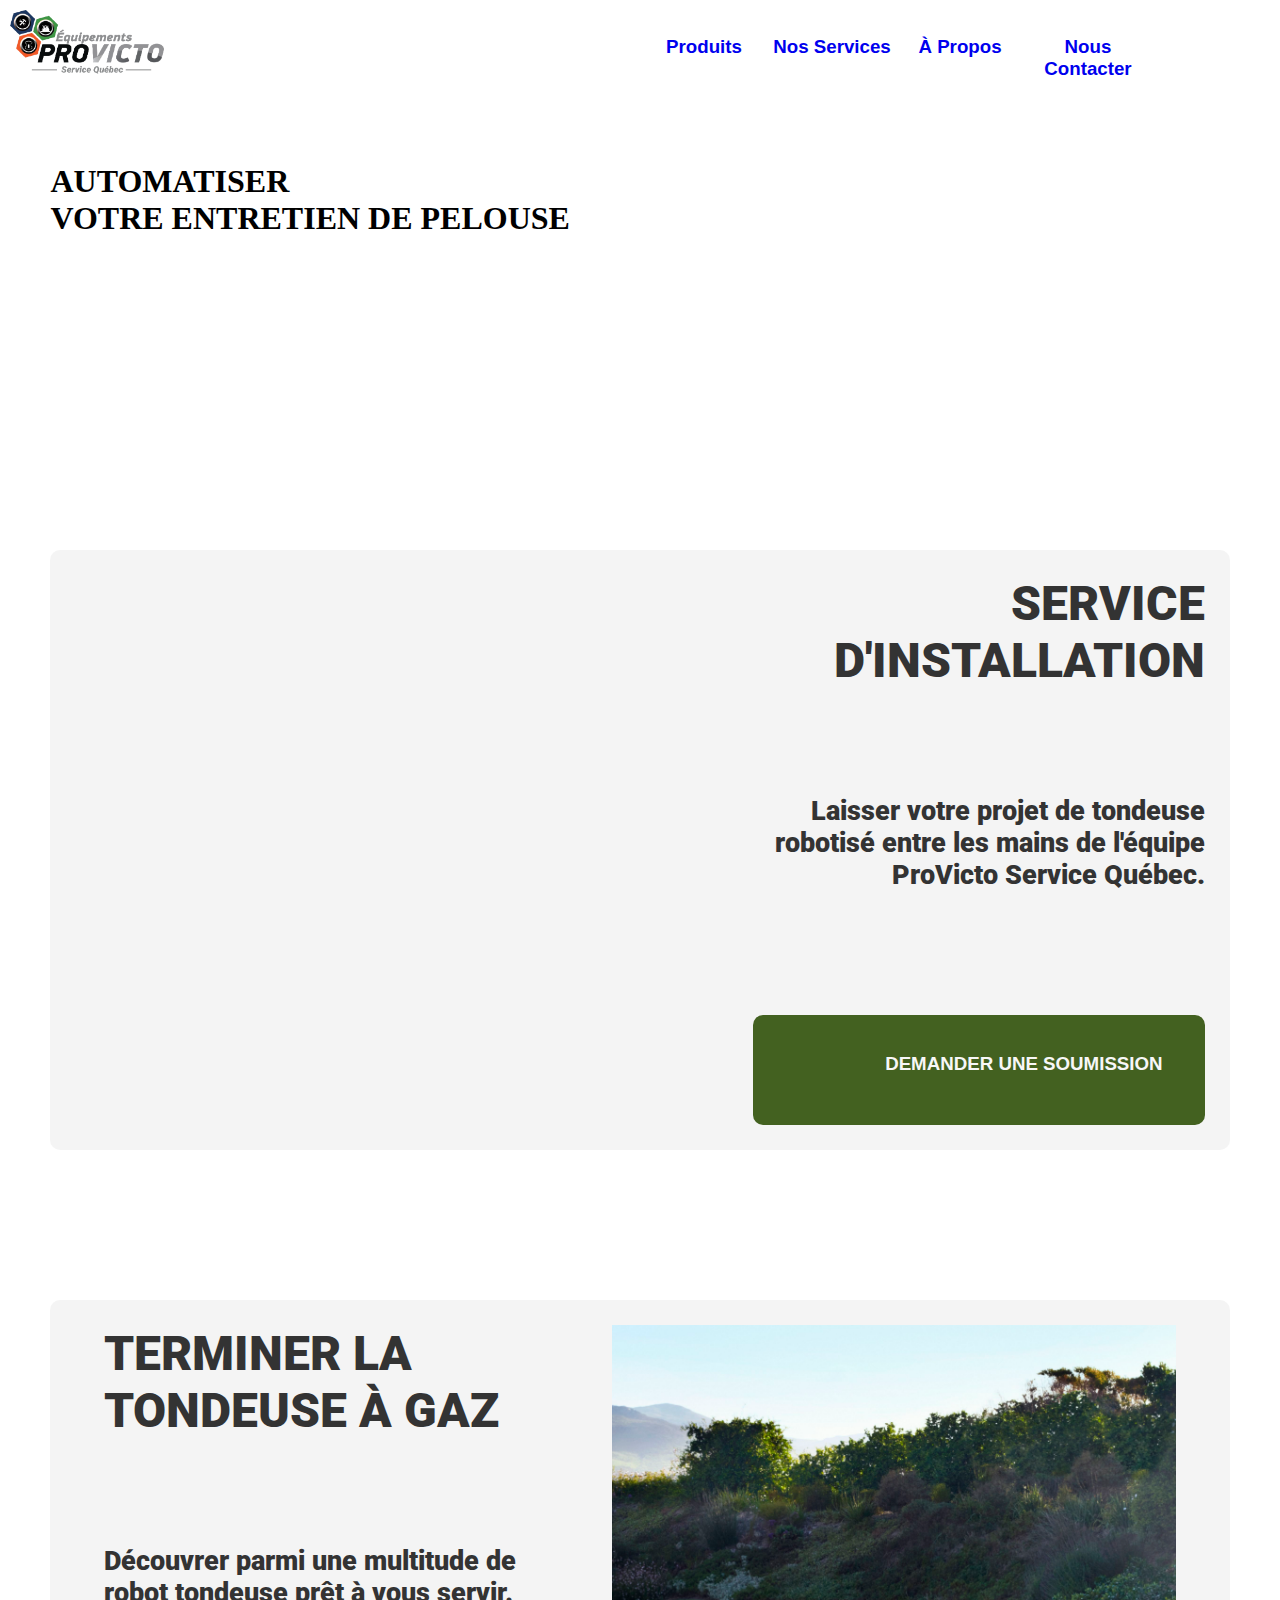
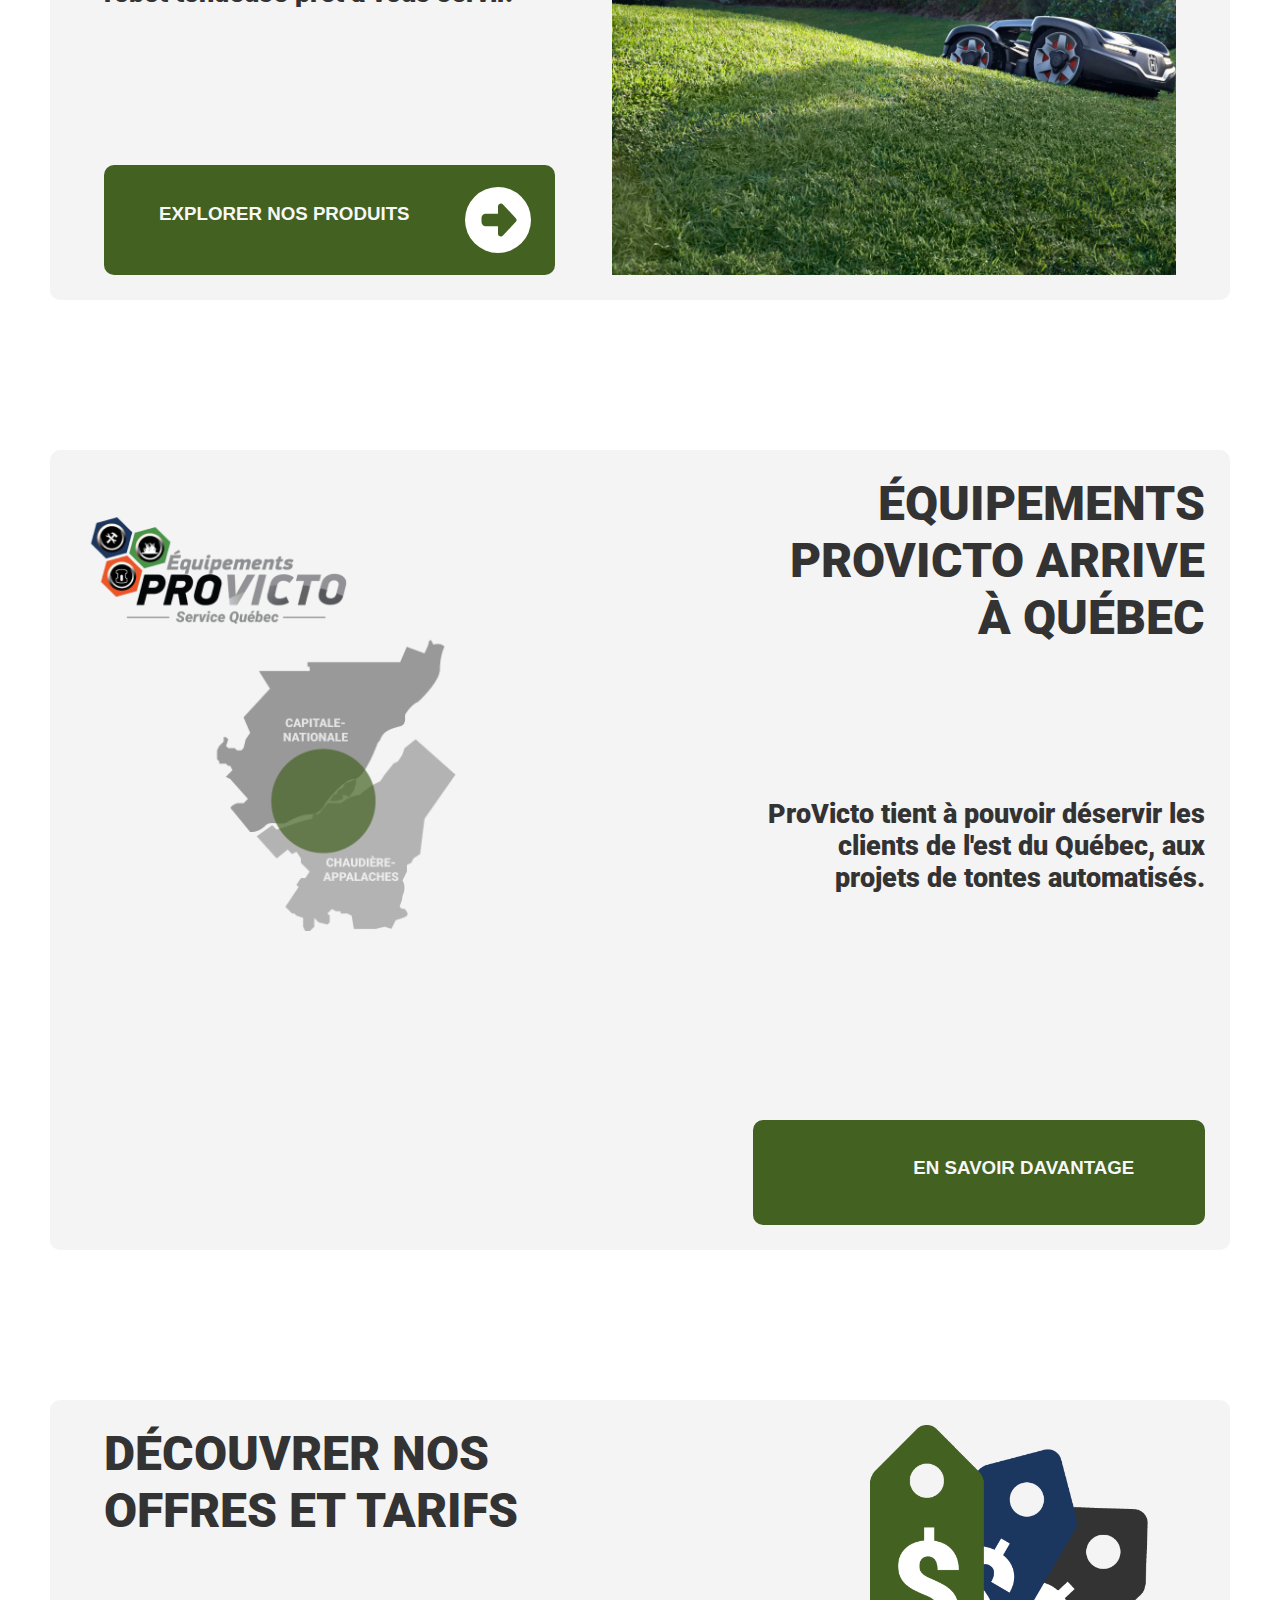
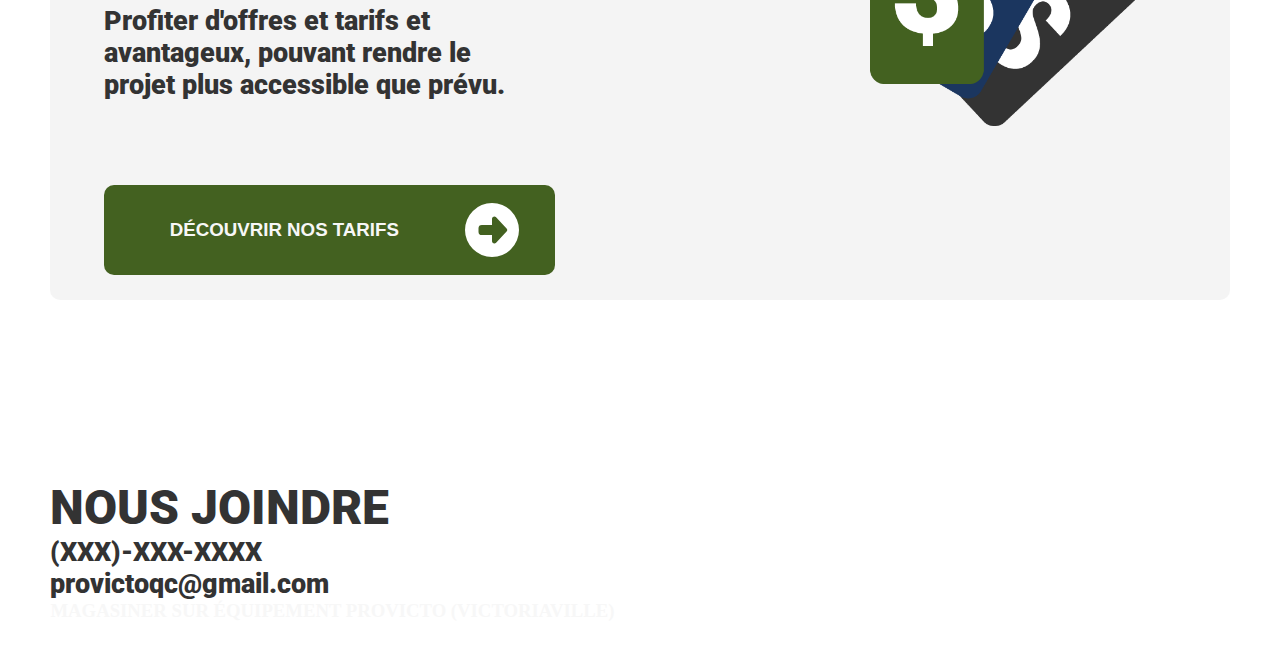
==== index.html @ ab538bfa "2024-03-13" ====
<!DOCTYPE html>
<html>
  <head>
    <title>ProVicto SQ</title>
    <link href="./style/style.css" rel="stylesheet">
    <link rel="stylesheet" href="https://cdnjs.cloudflare.com/ajax/libs/font-awesome/4.7.0/css/font-awesome.min.css">
    <link rel="preconnect" href="https://fonts.googleapis.com">
    <link rel="preconnect" href="https://fonts.gstatic.com" crossorigin>
    <link href="https://fonts.googleapis.com/css2?family=Roboto:ital,wght@0,100;0,300;0,400;0,500;0,700;0,900;1,100;1,300;1,400;1,500;1,700;1,900&display=swap" rel="stylesheet">
    <script src="./js/main.js"></script>
  </head>

  <body>
    <header>
        <nav>
              <a class="logo" href="index.html"></a>
              <a class="produits" href="./pages/produits.html"><h3>Produits</h3></a>
              <a class="nosServices" href="./pages/nosServices.html"><h3>Nos Services</h3></a>
              <a class="aPropos" href="./pages/aPropos.html"><h3>À Propos</h3></a>
              <a class="nousContacter" href="./pages/nousContacter.html"><h3>Nous Contacter</h3></a>
              <a class="cta" href="./pages/profil.html">
                  <i class="profil"></i> 
              </a>
          </nav>
    </header>

    <main>
      <div class="acceuil">
        <i class="imageAcceuil" alt="Image Automower Husqvarna"></i>
        <h1>AUTOMATISER<br>VOTRE ENTRETIEN DE PELOUSE</br></h1>
      </div>
      <div class="installation">
        <i class="imgInstallation"></i>
        <h2>SERVICE D'INSTALLATION</h2>
        <h4>Laisser votre projet de  tondeuse robotisé entre les mains de l'équipe ProVicto Service Québec.</h4>
        <a href="#"><i class="flecheGauche"></i><h3>DEMANDER UNE SOUMISSION</h3></a>
      </div>
      <div class="tondeuse">
        <i class="imgTondeuse"></i>
        <h2>TERMINER LA TONDEUSE À GAZ</h2>
        <h4>Découvrer parmi une multitude de robot tondeuse prêt à vous servir.</h4>
        <a href="#"><i class="flecheDroite"></i><h3>EXPLORER NOS PRODUITS</h3></a>
      </div>
      <div class="presentation">
        <i class="imgPresentation"></i>
        <h2>ÉQUIPEMENTS PROVICTO ARRIVE À QUÉBEC</h2>
        <h4>ProVicto tient à pouvoir déservir les clients de l'est du Québec, aux projets de tontes automatisés.</h4>
        <a href="#"><i class="flecheGauche"></i><h3>EN SAVOIR DAVANTAGE</h3></a>
      </div>
      <div class="offre">
        <i class="imgOffre"></i>
        <h2>DÉCOUVRER NOS OFFRES ET TARIFS</h2>
        <h4>Profiter d'offres et tarifs et avantageux, pouvant rendre le projet plus accessible que prévu.</h4>
        <a href="#"><i class="flecheDroite"></i><h3>DÉCOUVRIR NOS TARIFS</h3></a>
      </div>
      <div class="contact">
        <h2>NOUS JOINDRE</h2>
        <h4>(XXX)-XXX-XXXX</h4>
        <h4>provictoqc@gmail.com</h4>
        <h3>MAGASINER SUR ÉQUIPEMENT PROVICTO (VICTORIAVILLE)</h3>
      </div>
    </main>

  </body>
 </html>
---- style/style.css ----
*{
    box-sizing: border-box;
    margin: 0;
    padding: 0;
}



li, a{
    font-family: 'Franklin Gothic Medium', 'Arial Narrow', Arial, sans-serif;
    font-weight: 500;
    font-size: 16px;
    text-decoration: none;
}
html{
    display: grid;
    justify-content: center;
    align-items: center;
    grid-template-columns: 98%;
    grid-template-rows: 100%;
    max-width: 1800px;
    margin-left: auto; 
    margin-right: auto;
}

/*top header*/
header {
    background-color: rgb(255, 255, 255);
    position: fixed;
    left:0;
    right:0;
    top:0;
    padding-top: 10px;
    height: 14%;
    display: grid;
    grid-template-columns: 100%;
    grid-template-rows: 100%;
}
nav{
    display: grid;
    grid-template-columns: 15% 35% 10% 10% 10% 10% 10%;
    grid-template-rows: 100%;
}

.logo {
    grid-column-start: 1;
    grid-column-end: 1;
    grid-row-start: 1;
    grid-row-end: 1; 
    background-image: url("./logo/logoProVictoSQ.png");
    background-size: 80%;
    background-repeat: no-repeat;
    align-self: center;
    height: 100%;
    width: 100%;
    margin-left: 10px;
}
.produits {
    grid-column-start: 3;
    grid-column-end: 3;
    grid-row-start: 1;
    grid-row-end: 1; 
    height: 100%;
    width: 100%;
    padding-top: 20%;
    text-align: center;
}
.nosServices {
    grid-column-start: 4;
    grid-column-end: 4;
    grid-row-start: 1;
    grid-row-end: 1; 
    height: 100%;
    width: 100%;
    text-align: center;
    padding-top: 20%;
}
.aPropos {
    grid-column-start: 5;
    grid-column-end: 5;
    grid-row-start: 1;
    grid-row-end: 1; 
    height: 100%;
    width: 100%;
    text-align: center;
    padding-top: 20%;
}
.nousContacter {
    grid-column-start: 6;
    grid-column-end: 6;
    grid-row-start: 1;
    grid-row-end: 1; 
    height: 100%;
    width: 100%;
    text-align: center;
    padding-top: 20%;
}
.cta {
    grid-column-start: 7;
    grid-column-end: 7;
    grid-row-start: 1;
    grid-row-end: 1; 
    height: 100%;
    width: 100%;
    display: grid;
    grid-template-columns: 10% 80% 10%;
    grid-template-rows: 10% 80% 10%;
}
.cta .profil{
    background-image: url("./icon/person-circle.svg");
    background-size: 30%;
    background-repeat: no-repeat;
    grid-column-start: 2;
    grid-column-end: 2;
    grid-row-start: 2;
    grid-row-end: 2; 
    height: 100%;
    width: 100%; 
}
/*Page*/
main{
    display: grid;
    justify-content: center;
    align-items: center;
    grid-template-columns: 3% 94% 3%;
    grid-template-rows: 400px 150px 600px 150px 600px 150px 800px 150px 500px 150px 200px;

}

main h2{
    color: rgb(51, 51, 51);
    font-size: 36pt;
    font-family: "Roboto", sans-serif;
    font-weight: 900;
}

main h4{
    color: rgb(51, 51, 51);
    font-size: 20pt;
    font-family: "Roboto", sans-serif;
    font-weight: 900;

}
main h3{
    color: rgb(247, 247, 247);
    height: 100%;  
}
main a:hover{
    background-color: rgb(27, 54, 95);
}
/*Acceuil*/
.acceuil{
    grid-column-start: 2;
    grid-column-end: 2;
    grid-row-start: 1;
    grid-row-end: 1;
    overflow: hidden;
}
/*Installation*/
.installation{
    grid-column-start: 2;
    grid-column-end: 2;
    grid-row-start: 3;
    grid-row-end: 3;
    height: 100%;
    display: grid;
    justify-content: center;
    align-items: center;
    grid-template-columns: 55% 5% 40%;
    grid-template-rows: 40% 40% 20%;
    background-color: rgba(201, 201, 201, 0.2);
    padding: 25px;
    border-radius: 10px;
}
.installation .imgInstallation{
    grid-column-start: 1;
    grid-column-end: 1;
    grid-row-start: 1;
    grid-row-end: 4;
    background-image: url("./photo/installation.png");
    background-size:cover;
    background-repeat: no-repeat;
    height: 100%;
    width: 100%;
    border-radius: 10px;
}
.installation h2{
    grid-column-start: 3;
    grid-column-end: 3;
    grid-row-start: 1;
    grid-row-end: 1;
    height: 100%;
    width: 100%;
    text-align: right;
}
.installation h4{
    grid-column-start: 3;
    grid-column-end: 3;
    grid-row-start: 2;
    grid-row-end: 2;
    height: 100%;
    width: 100%;
    text-align: right;
}
.installation a{
    background-color: rgb(67, 97, 32);
    height: 100%;
    text-align: center;
    border-radius: 10px;
    grid-column-start: 3;
    grid-column-end: 3;
    grid-row-start: 3;
    grid-row-end: 3;
    display: grid;
    grid-template-columns: 5% 15% 5% 70% 5%;
    grid-template-rows: 20% 60% 20%;
}

.installation a .flecheGauche{
    background-image: url("./icon/fleche_gauche.svg");
    background-size:contain;
    background-repeat: no-repeat;
    height: 100%;
    width: 100%;
    grid-column-start: 2;
    grid-column-end: 2;
    grid-row-start: 2;
    grid-row-end: 2;
}
.installation a h3{
    grid-column-start: 4;
    grid-column-end: 4;
    grid-row-start: 2;
    grid-row-end: 2;
    padding-top: 5%;
}
/*Tondeuse*/
.tondeuse{
    grid-column-start: 2;
    grid-column-end: 2;
    grid-row-start: 5;
    grid-row-end: 5;
    height: 100%;
    display: grid;
    justify-content: center;
    align-items: center;
    grid-template-columns: 40% 5% 50%;
    grid-template-rows: 40% 40% 20%;
    background-color: rgba(201, 201, 201, 0.2);
    padding: 25px;
    border-radius: 10px;
}
.tondeuse .imgTondeuse{
    grid-column-start: 3;
    grid-column-end: 3;
    grid-row-start: 1;
    grid-row-end: 4;
    background-image: url("./photo/tondeuse.jpg");
    background-size:cover;
    background-repeat: no-repeat;
    height: 100%;
    width: 100%;
}
.tondeuse h2{
    grid-column-start: 1;
    grid-column-end: 1;
    grid-row-start: 1;
    grid-row-end: 1;
    height: 100%;
    width: 100%;
    text-align: left;
}
.tondeuse h4{
    grid-column-start: 1;
    grid-column-end: 1;
    grid-row-start: 2;
    grid-row-end: 2;
    height: 100%;
    width: 100%;
    text-align: left;
    padding-right: 5%;
}
.tondeuse a{
    background-color: rgb(67, 97, 32);
    height: 100%;
    text-align: center;
    border-radius: 10px;
    grid-column-start: 1;
    grid-column-end: 1;
    grid-row-start: 3;
    grid-row-end: 3;
    display: grid;
    grid-template-columns: 5% 70% 5% 15% 5%;
    grid-template-rows: 20% 60% 20%;
}
.tondeuse a .flecheDroite{
    background-image: url("./icon/fleche_droite.svg");
    background-size:contain;
    background-repeat: no-repeat;
    height: 100%;
    width: 100%;
    grid-column-start: 4;
    grid-column-end: 4;
    grid-row-start: 2;
    grid-row-end: 2;
}
.tondeuse a h3{
    grid-column-start: 2;
    grid-column-end: 2;
    grid-row-start: 2;
    grid-row-end: 2;
    padding-top: 5%;
}

/*presentation*/
.presentation{
    grid-column-start: 2;
    grid-column-end: 2;
    grid-row-start: 7;
    grid-row-end: 7;
    height: 100%;
    display: grid;
    justify-content: center;
    align-items: center;
    grid-template-columns: 55% 5% 40%;
    grid-template-rows: 43% 43% 14%;
    background-color: rgba(201, 201, 201, 0.2);
    border-radius: 10px;
    padding: 25px;
}
.presentation .imgPresentation{
    grid-column-start: 1;
    grid-column-end: 1;
    grid-row-start: 1;
    grid-row-end: 4;
    background-image: url("./photo/presentation.png");
    background-size:70%;
    background-repeat: no-repeat;
    height: 100%;
    width: 100%;
}
.presentation h2{
    grid-column-start: 3;
    grid-column-end: 3;
    grid-row-start: 1;
    grid-row-end: 1;
    height: 100%;
    width: 100%;
    text-align: right;
}
.presentation h4{
    grid-column-start: 3;
    grid-column-end: 3;
    grid-row-start: 2;
    grid-row-end: 2;
    height: 100%;
    width: 100%;
    text-align: right;
}
.presentation a{
    background-color: rgb(67, 97, 32);
    height: 100%;
    text-align: center;
    border-radius: 10px;
    grid-column-start: 3;
    grid-column-end: 3;
    grid-row-start: 3;
    grid-row-end: 3;
    display: grid;
    grid-template-columns: 5% 15% 5% 70% 5%;
    grid-template-rows: 20% 60% 20%;
}
.presentation a .flecheGauche{
    background-image: url("./icon/fleche_gauche.svg");
    background-size:contain;
    background-repeat: no-repeat;
    height: 100%;
    width: 100%;
    grid-column-start: 2;
    grid-column-end: 2;
    grid-row-start: 2;
    grid-row-end: 2;
}
.presentation a h3{
    grid-column-start: 4;
    grid-column-end: 4;
    grid-row-start: 2;
    grid-row-end: 2;
    padding-top: 5%;
}
/*offre*/
.offre{
    grid-column-start: 2;
    grid-column-end: 2;
    grid-row-start: 9;
    grid-row-end: 9;
    height: 100%;
    display: grid;
    justify-content: center;
    align-items: center;
    grid-template-columns: 40% 5% 50%;
    grid-template-rows: 40% 40% 20%;
    background-color: rgba(201, 201, 201, 0.2);
    padding: 25px;
    border-radius: 10px;
}
.offre .imgOffre{
    grid-column-start: 3;
    grid-column-end: 3;
    grid-row-start: 1;
    grid-row-end: 4;
    background-image: url("./photo/offre.png");
    background-size:50%;
    background-repeat: no-repeat;
    margin:5% 5% 5% 45%;
    height: 100%;
    width: 100%;
}
.offre h2{
    grid-column-start: 1;
    grid-column-end: 1;
    grid-row-start: 1;
    grid-row-end: 1;
    height: 100%;
    width: 100%;
    text-align: left;
}
.offre h4{
    grid-column-start: 1;
    grid-column-end: 1;
    grid-row-start: 2;
    grid-row-end: 2;
    height: 100%;
    width: 100%;
    text-align: left;
    padding-right: 5%;
}
.offre a{
    background-color: rgb(67, 97, 32);
    height: 100%;
    text-align: center;
    border-radius: 10px;
    grid-column-start: 1;
    grid-column-end: 1;
    grid-row-start: 3;
    grid-row-end: 3;
    display: grid;
    grid-template-columns: 5% 70% 5% 15% 5%;
    grid-template-rows: 20% 60% 20%;
}
.offre a .flecheDroite{
    background-image: url("./icon/fleche_droite.svg");
    background-size:contain;
    background-repeat: no-repeat;
    height: 100%;
    width: 100%;
    grid-column-start: 4;
    grid-column-end: 4;
    grid-row-start: 2;
    grid-row-end: 2;
}
.offre a h3{
    grid-column-start: 2;
    grid-column-end: 2;
    grid-row-start: 2;
    grid-row-end: 2;
    padding-top: 5%;
}
.contact{
    grid-column-start: 2;
    grid-column-end: 2;
    grid-row-start: 11;
    grid-row-end: 11;
}
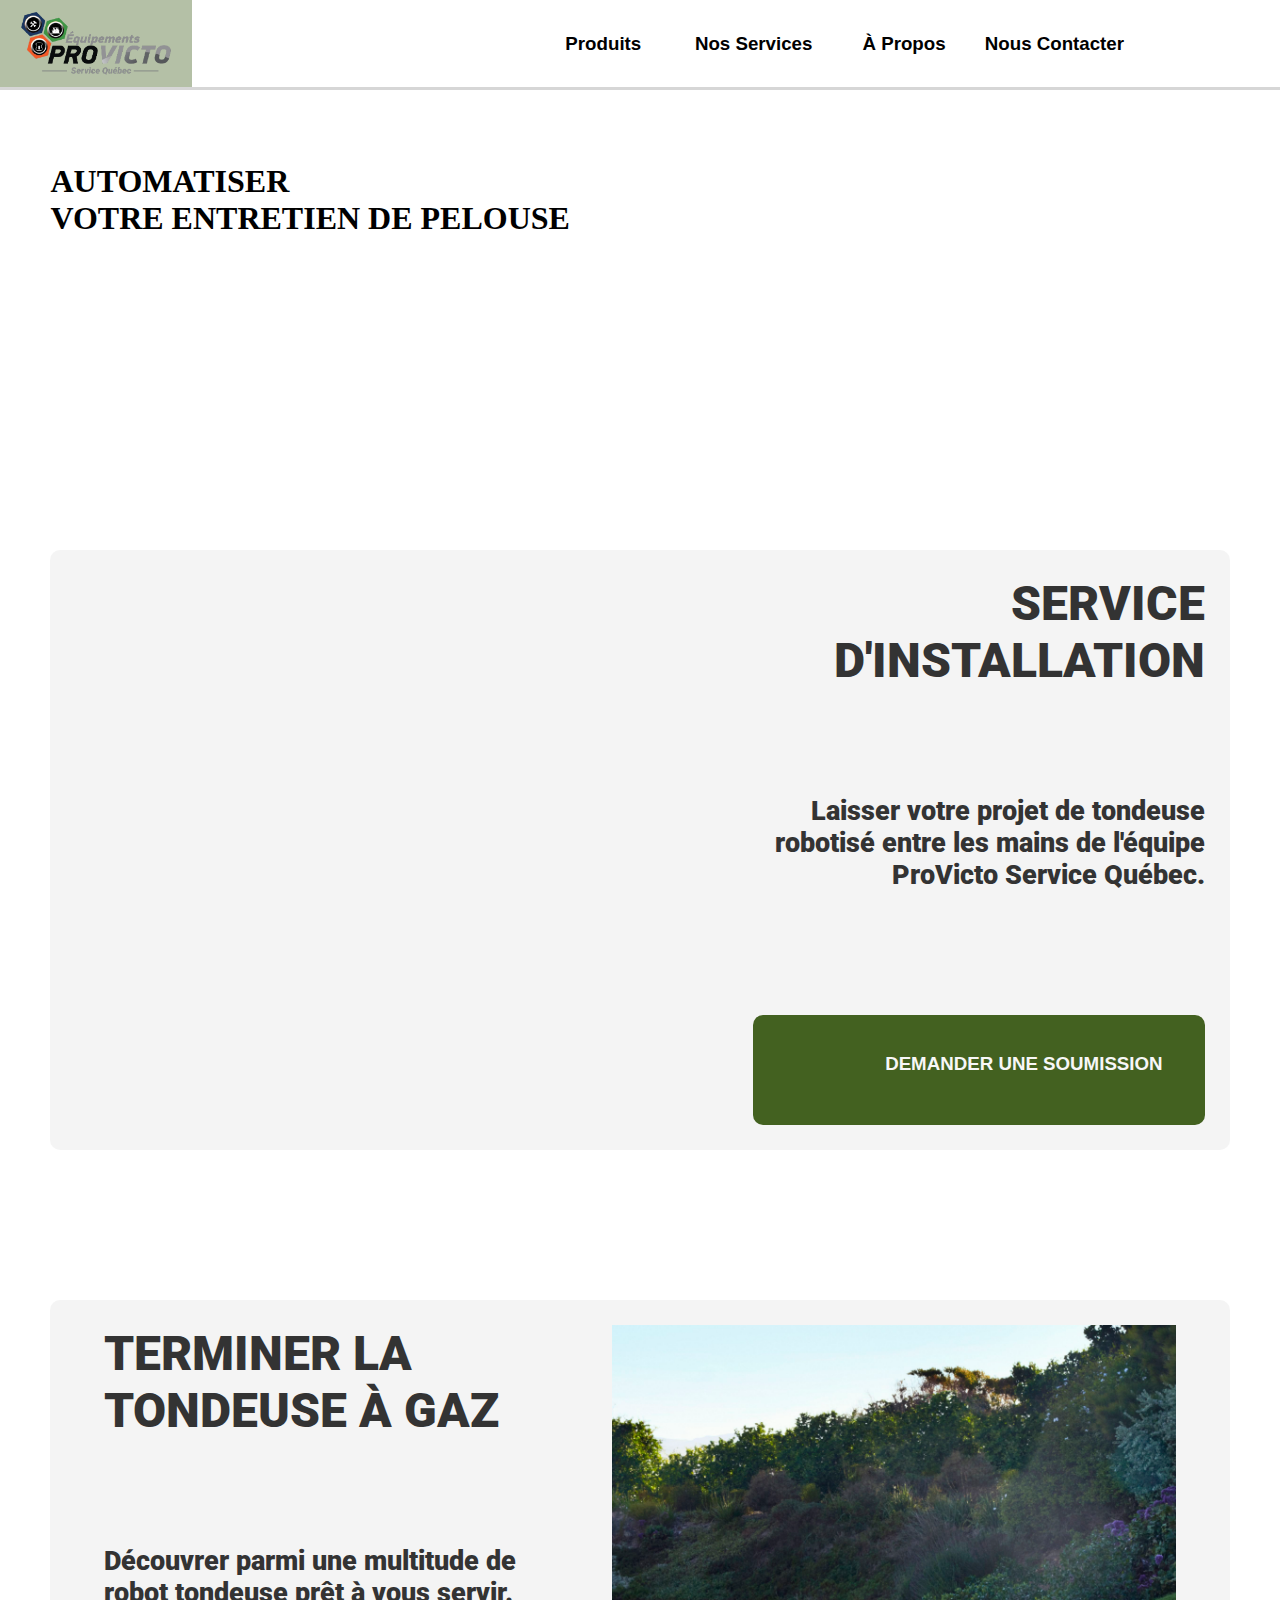
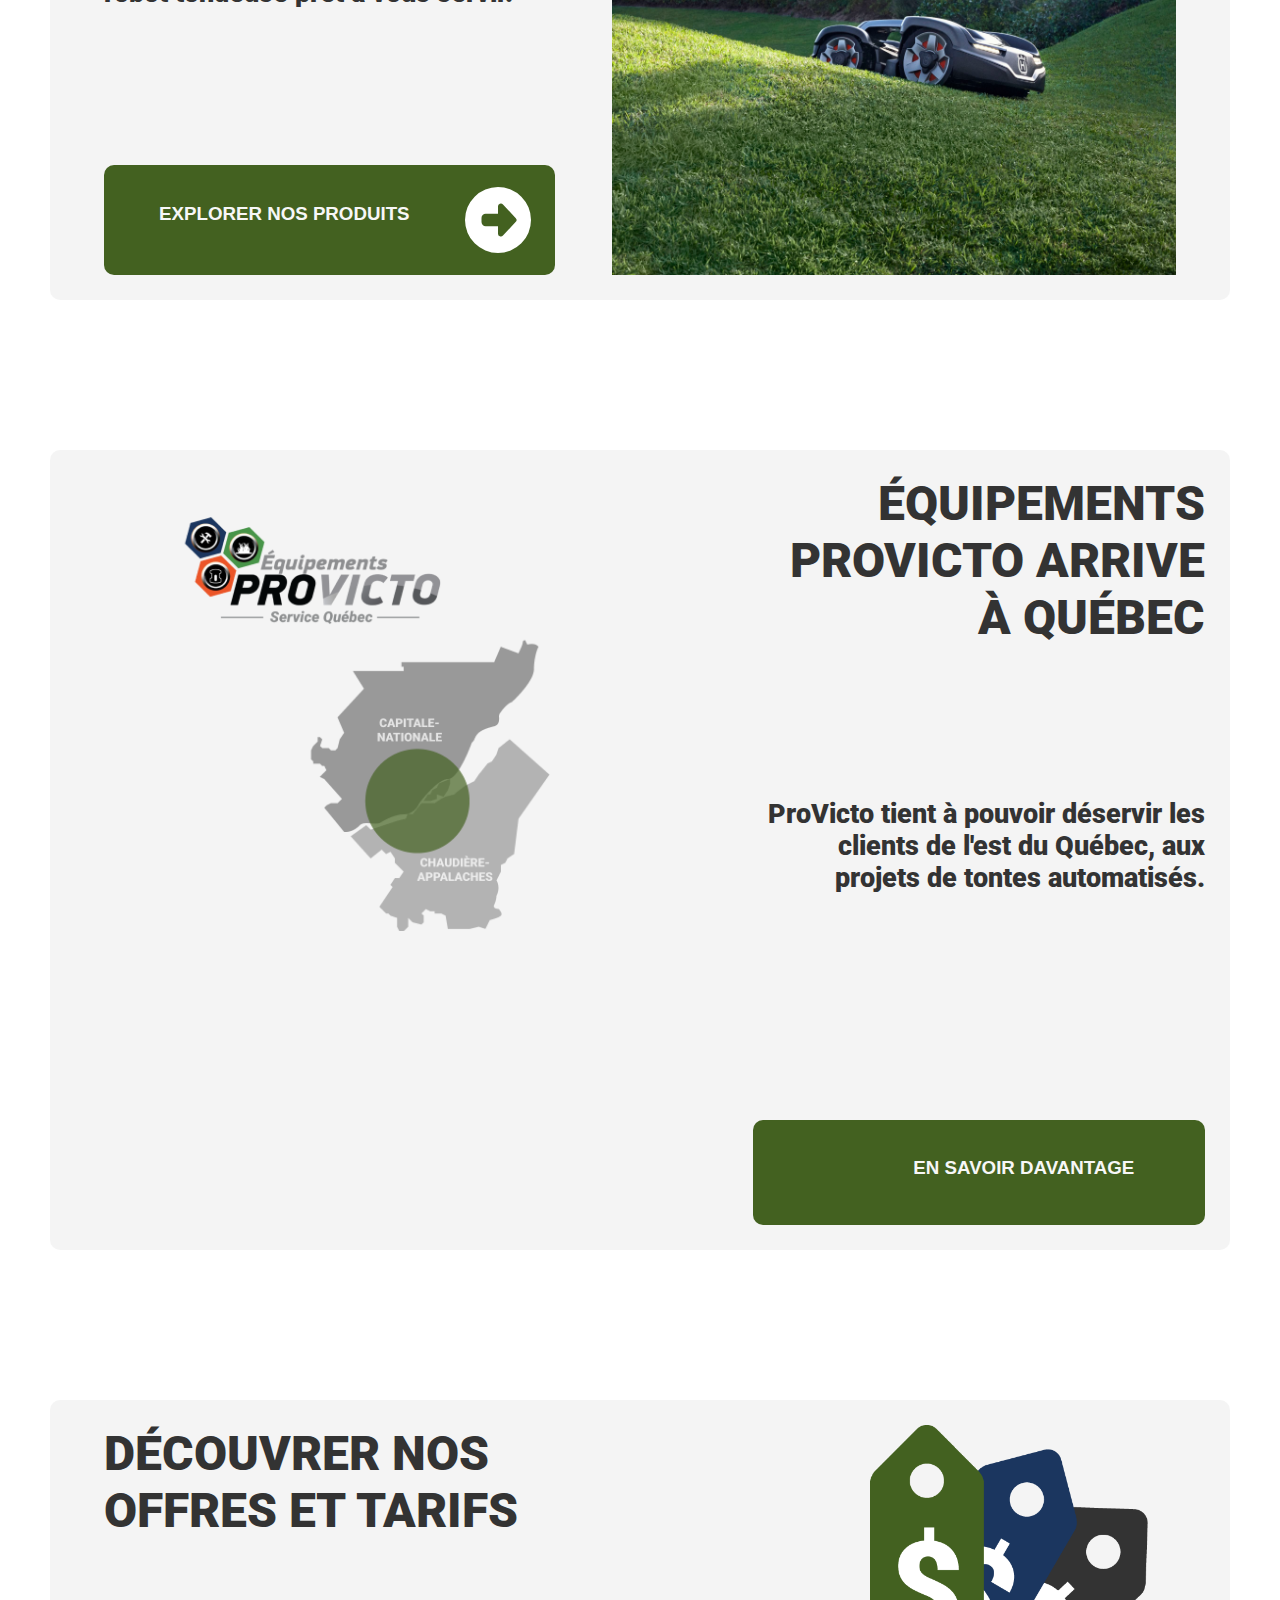
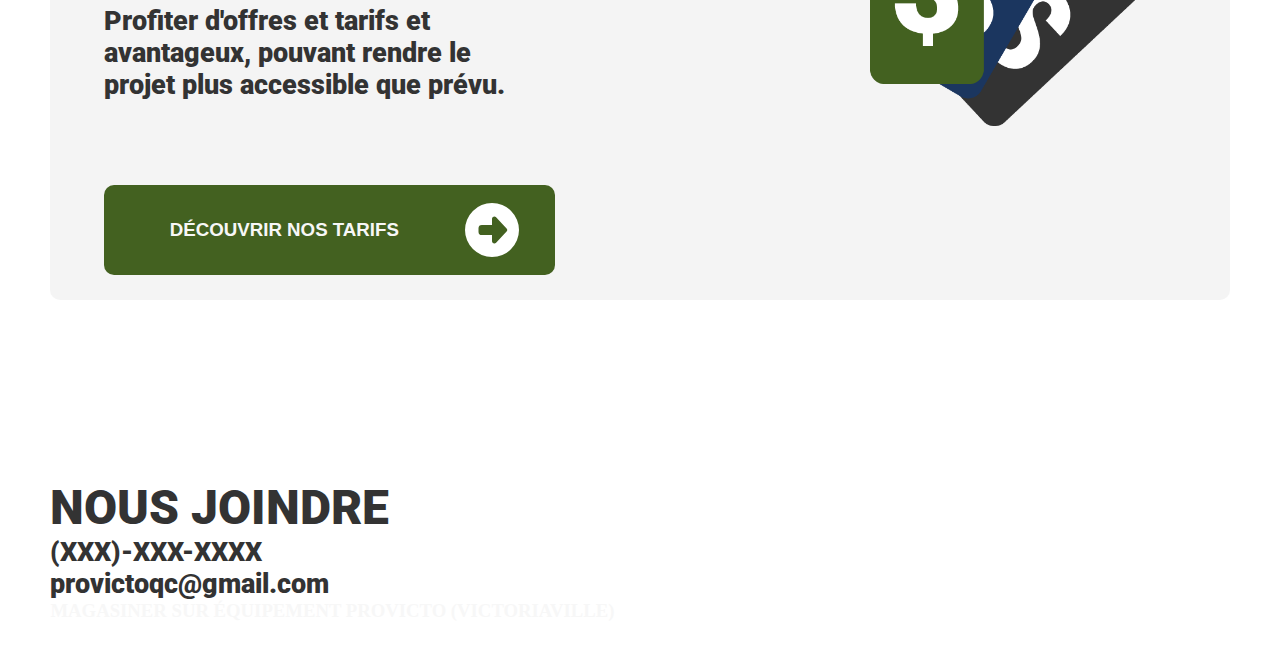
==== commit 93cd0742: "2024-03-18_21-11" ====
--- a/index.html
+++ b/index.html
@@ -13,7 +13,8 @@
   <body>
     <header>
         <nav>
-              <a class="logo" href="index.html"></a>
+            <a class="logo" href="index.html"></a>
+            <div class="navig">
               <a class="produits" href="./pages/produits.html"><h3>Produits</h3></a>
               <a class="nosServices" href="./pages/nosServices.html"><h3>Nos Services</h3></a>
               <a class="aPropos" href="./pages/aPropos.html"><h3>À Propos</h3></a>
@@ -21,6 +22,7 @@
               <a class="cta" href="./pages/profil.html">
                   <i class="profil"></i> 
               </a>
+            </div>
           </nav>
     </header>
 
--- a/style/style.css
+++ b/style/style.css
@@ -30,15 +30,16 @@
     left:0;
     right:0;
     top:0;
-    padding-top: 10px;
-    height: 14%;
+    height: 10%;
+    min-height: 80px;
     display: grid;
     grid-template-columns: 100%;
     grid-template-rows: 100%;
+    border-bottom: 3px solid rgb(51, 51, 51, 0.2);
 }
 nav{
     display: grid;
-    grid-template-columns: 15% 35% 10% 10% 10% 10% 10%;
+    grid-template-columns: 15% auto auto;
     grid-template-rows: 100%;
 }
 
@@ -48,74 +49,75 @@
     grid-row-start: 1;
     grid-row-end: 1; 
     background-image: url("./logo/logoProVictoSQ.png");
-    background-size: 80%;
+    background-size: 150px;
     background-repeat: no-repeat;
     align-self: center;
     height: 100%;
     width: 100%;
-    margin-left: 10px;
-}
+    background-position-x: center;
+    background-position-y: center;
+}
+.logo:hover {
+    background-color: rgb(67, 97, 32,0.4);
+}
+.navig{
+
+    grid-column-start: 3;
+    grid-column-end: 3;
+    grid-row-start: 1;
+    grid-row-end: 1; 
+    display: flex; 
+}
+.navig a{
+    display: flex;
+}
+.navig a h3{
+    margin: auto;
+    color: rgb(0, 0, 0);
+}
+.navig a:hover{
+    background-color: rgb(67, 97, 32,0.4);
+    h3{
+        color: rgb(255, 255, 255);
+    }   
+}
+
 .produits {
-    grid-column-start: 3;
-    grid-column-end: 3;
-    grid-row-start: 1;
-    grid-row-end: 1; 
-    height: 100%;
-    width: 100%;
-    padding-top: 20%;
-    text-align: center;
+    height: 100%;
+    width: 100%;
+}
+
+.produits:hover {
+    color: rgb(255, 255, 255);
+    
 }
 .nosServices {
-    grid-column-start: 4;
-    grid-column-end: 4;
-    grid-row-start: 1;
-    grid-row-end: 1; 
-    height: 100%;
-    width: 100%;
-    text-align: center;
-    padding-top: 20%;
-}
-.aPropos {
-    grid-column-start: 5;
-    grid-column-end: 5;
-    grid-row-start: 1;
-    grid-row-end: 1; 
-    height: 100%;
-    width: 100%;
-    text-align: center;
-    padding-top: 20%;
+    height: 100%;
+    width: 100%;
+    text-align: center;
+    
+}
+.aPropos { 
+    height: 100%;
+    width: 100%;
+    text-align: center;
 }
 .nousContacter {
-    grid-column-start: 6;
-    grid-column-end: 6;
-    grid-row-start: 1;
-    grid-row-end: 1; 
-    height: 100%;
-    width: 100%;
-    text-align: center;
-    padding-top: 20%;
+    height: 100%;
+    width: 100%;
+    text-align: center;
 }
 .cta {
-    grid-column-start: 7;
-    grid-column-end: 7;
-    grid-row-start: 1;
-    grid-row-end: 1; 
-    height: 100%;
-    width: 100%;
-    display: grid;
-    grid-template-columns: 10% 80% 10%;
-    grid-template-rows: 10% 80% 10%;
-}
-.cta .profil{
     background-image: url("./icon/person-circle.svg");
-    background-size: 30%;
-    background-repeat: no-repeat;
-    grid-column-start: 2;
-    grid-column-end: 2;
-    grid-row-start: 2;
-    grid-row-end: 2; 
-    height: 100%;
-    width: 100%; 
+    background-size: 20%;
+    background-repeat: no-repeat;
+    width: 100%;
+    height: 100%;
+    background-position-x: center ;
+    background-position-y: center ;
+}
+.cta:hover{
+    background-image: url("./icon/person-circle_white.svg");
 }
 /*Page*/
 main{
@@ -183,6 +185,7 @@
     height: 100%;
     width: 100%;
     border-radius: 10px;
+    background-position-x: center;
 }
 .installation h2{
     grid-column-start: 3;
@@ -260,6 +263,7 @@
     background-repeat: no-repeat;
     height: 100%;
     width: 100%;
+    background-position-x: center;
 }
 .tondeuse h2{
     grid-column-start: 1;
@@ -338,6 +342,7 @@
     background-repeat: no-repeat;
     height: 100%;
     width: 100%;
+    background-position-x: center;
 }
 .presentation h2{
     grid-column-start: 3;
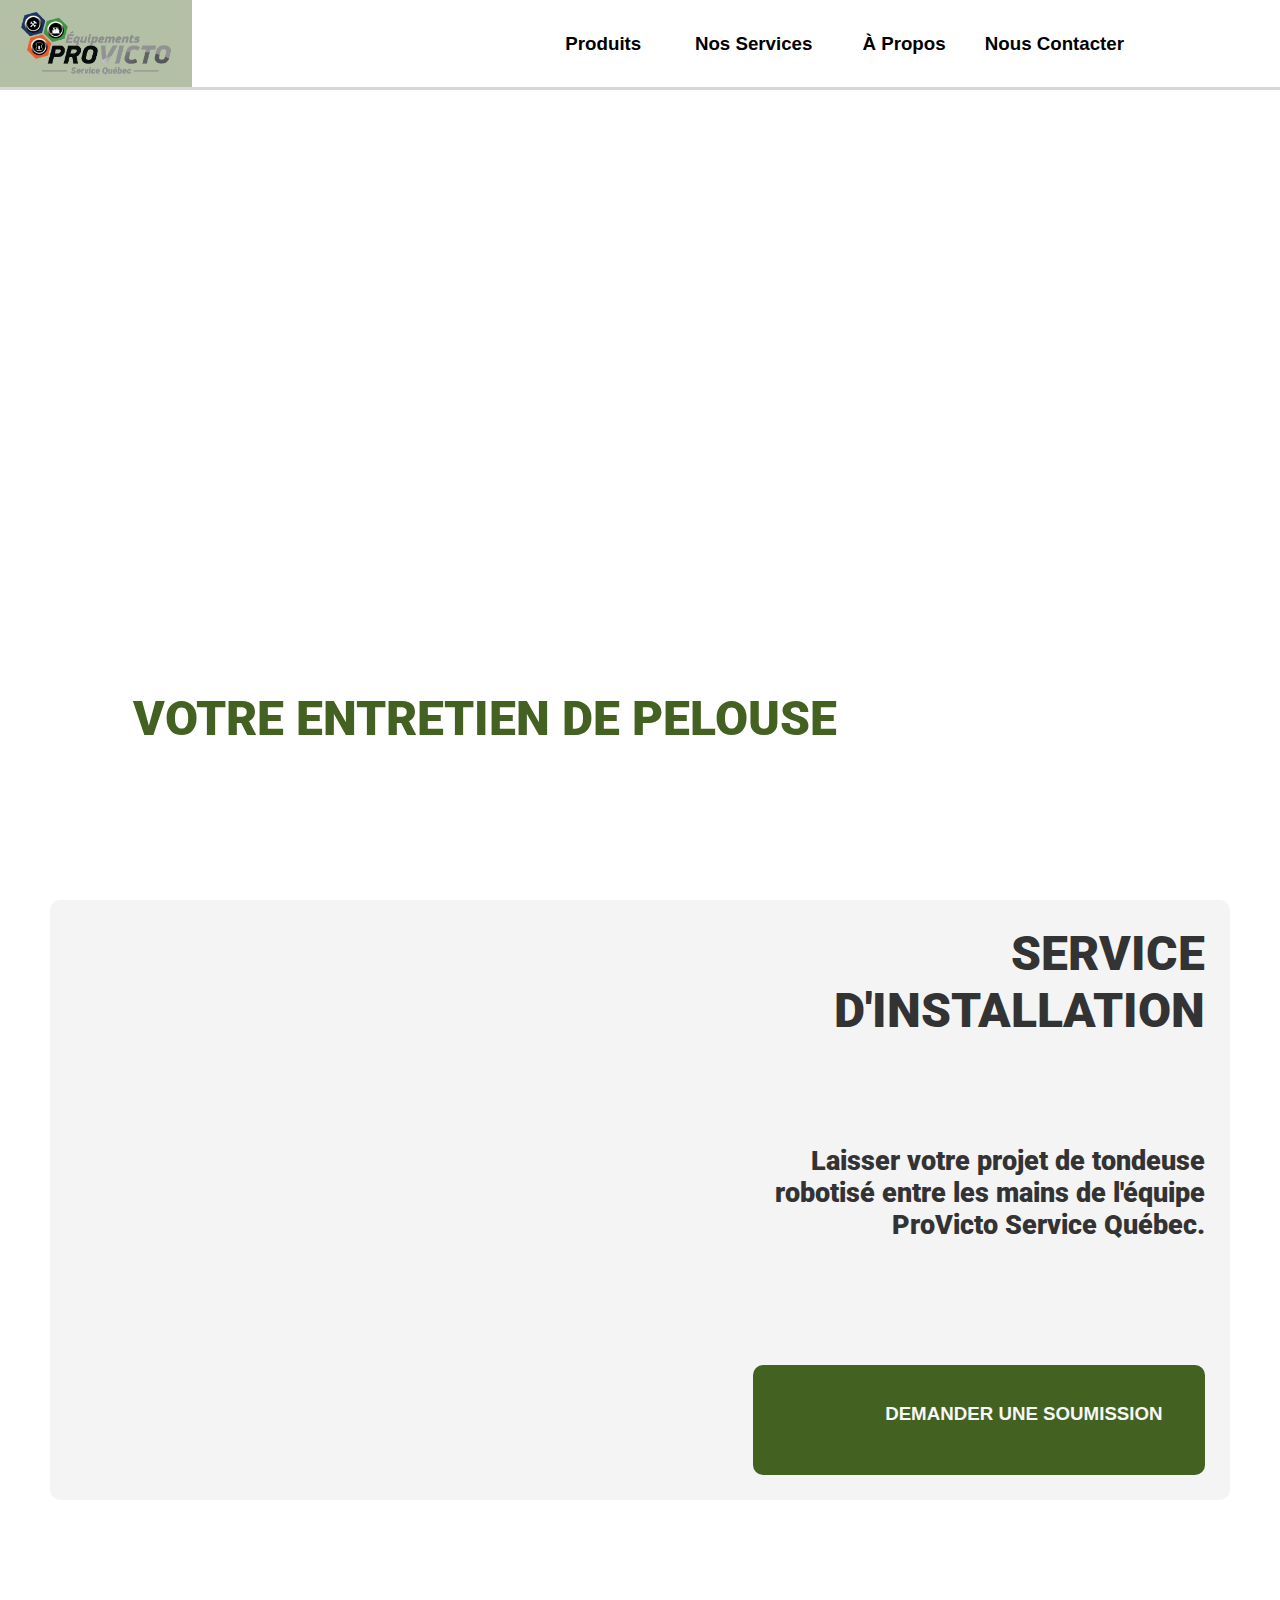
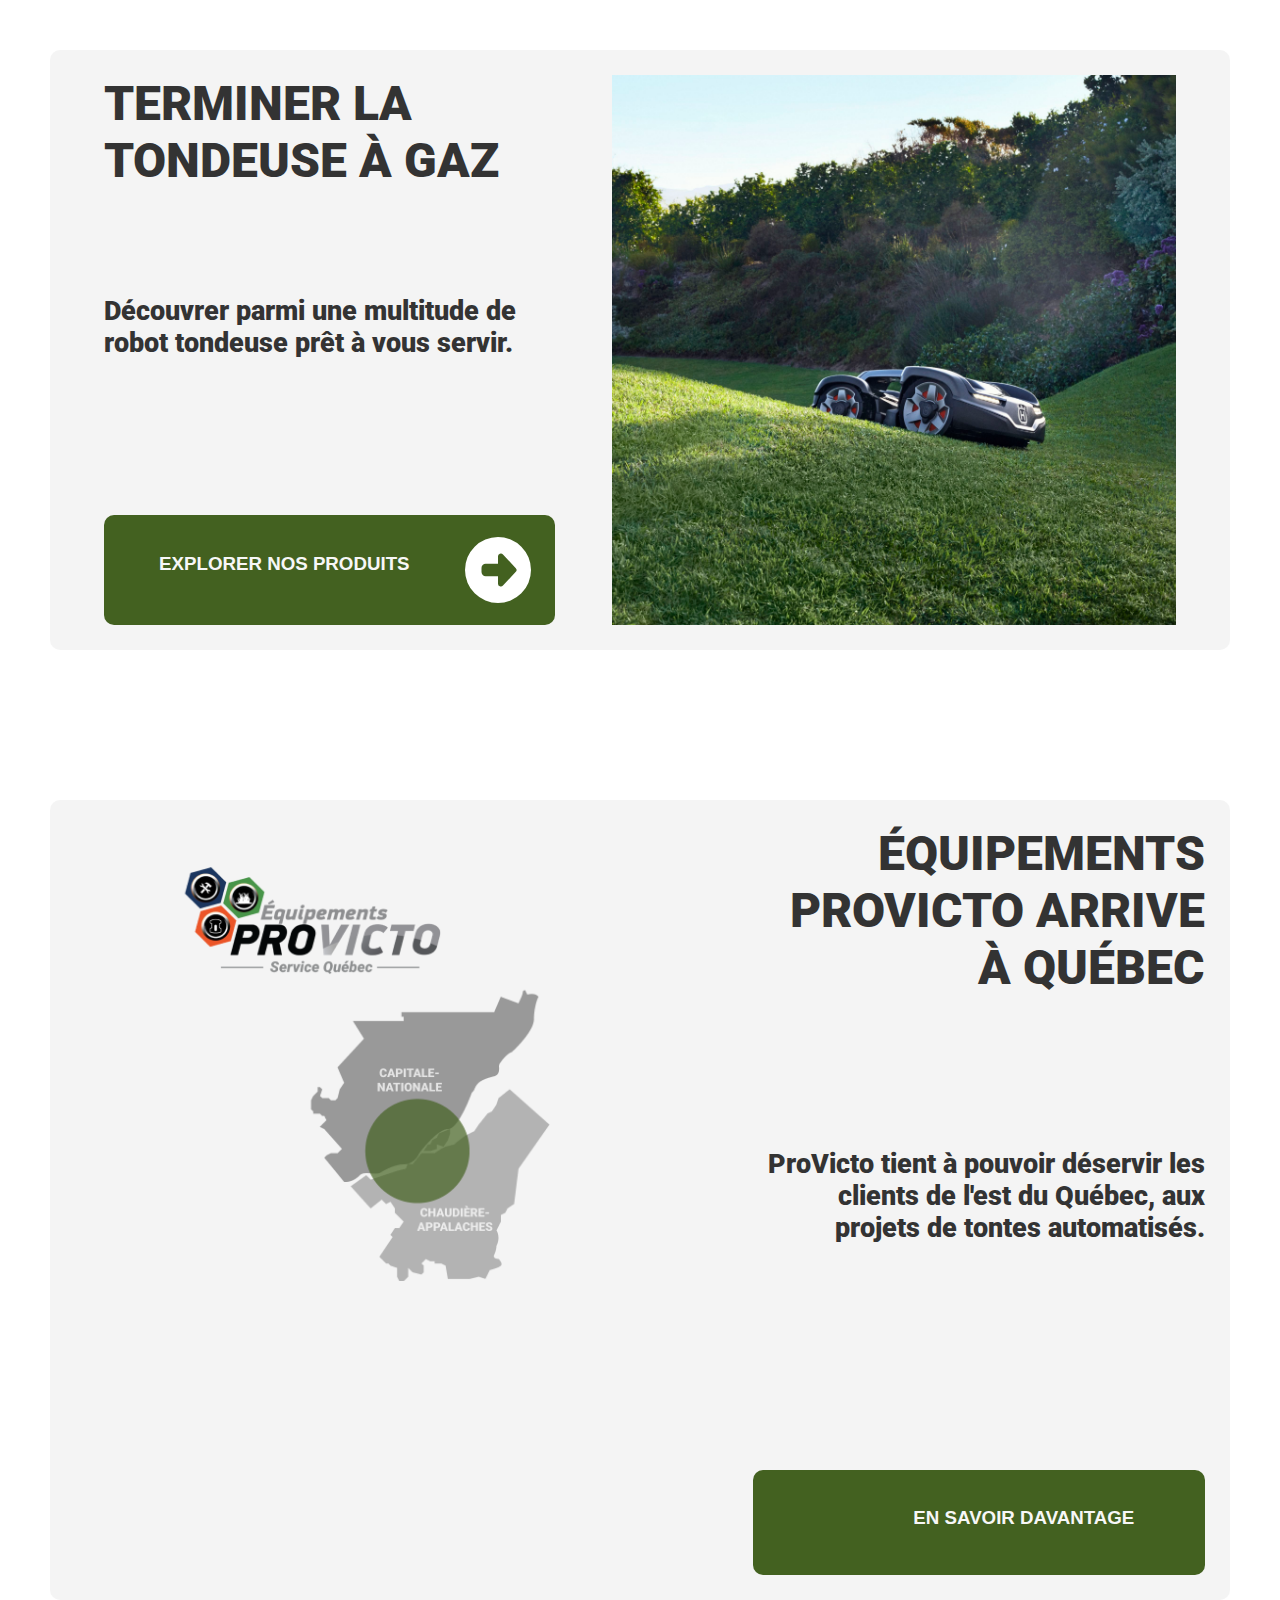
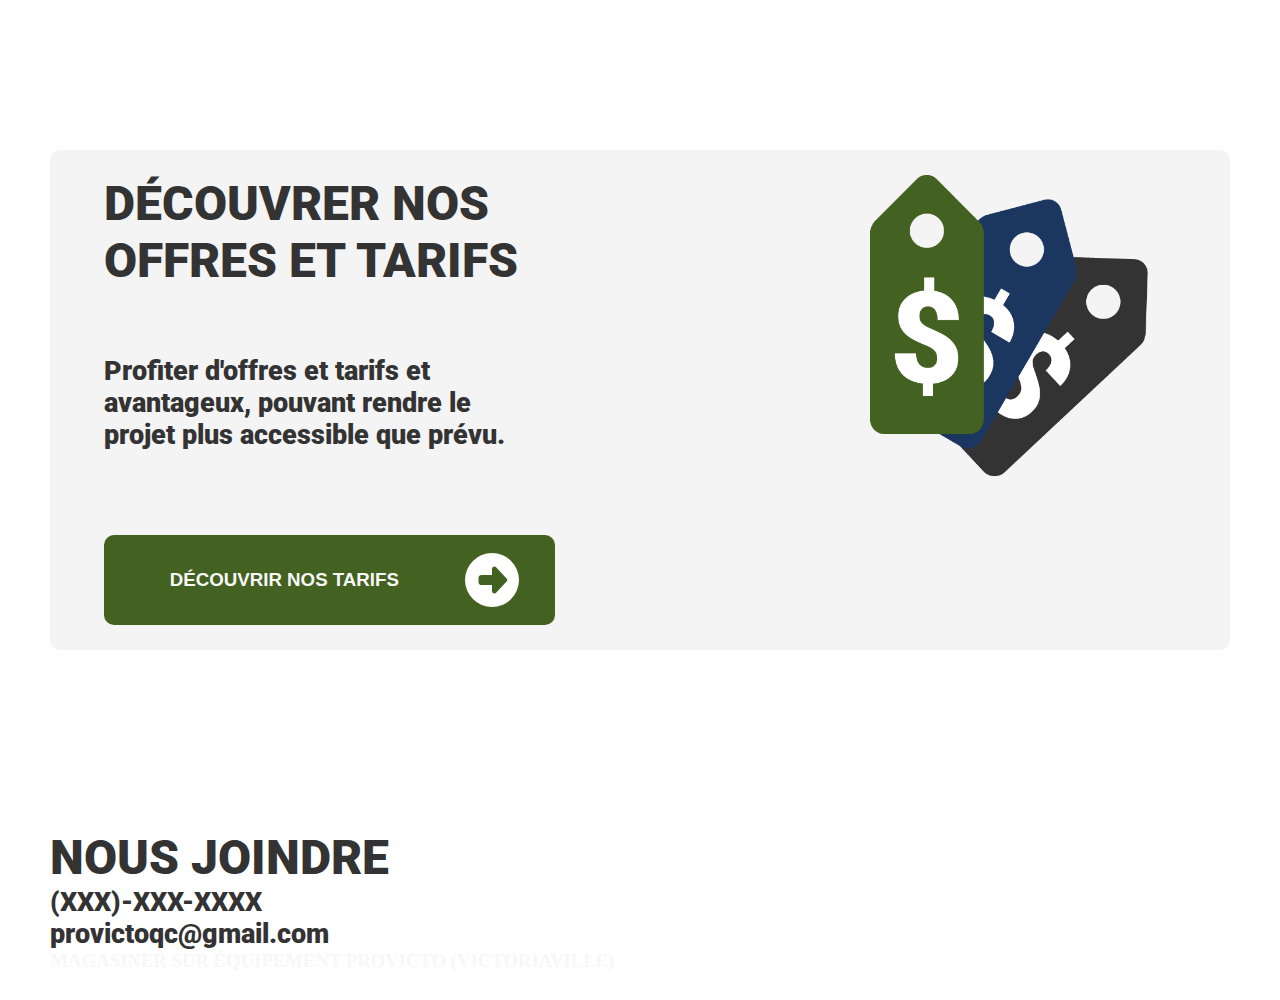
==== commit 1f7ea7b7: "2024-03-19_19-57" ====
--- a/index.html
+++ b/index.html
@@ -29,7 +29,7 @@
     <main>
       <div class="acceuil">
         <i class="imageAcceuil" alt="Image Automower Husqvarna"></i>
-        <h1>AUTOMATISER<br>VOTRE ENTRETIEN DE PELOUSE</br></h1>
+        <h1>AUTOMATISER</h1><p>VOTRE ENTRETIEN DE PELOUSE</p>
       </div>
       <div class="installation">
         <i class="imgInstallation"></i>
--- a/style/style.css
+++ b/style/style.css
@@ -21,6 +21,7 @@
     max-width: 1800px;
     margin-left: auto; 
     margin-right: auto;
+    overflow-x: hidden;
 }
 
 /*top header*/
@@ -125,9 +126,10 @@
     justify-content: center;
     align-items: center;
     grid-template-columns: 3% 94% 3%;
-    grid-template-rows: 400px 150px 600px 150px 600px 150px 800px 150px 500px 150px 200px;
-
-}
+    grid-template-rows: 600px 150px 600px 150px 600px 150px 800px 150px 500px 150px 200px;
+    padding-top: 150px;
+}
+
 
 main h2{
     color: rgb(51, 51, 51);
@@ -156,7 +158,47 @@
     grid-column-end: 2;
     grid-row-start: 1;
     grid-row-end: 1;
-    overflow: hidden;
+    display: grid;
+    grid-template-columns: 100%;
+    grid-template-rows: 80% auto auto;
+    height: 100%;
+    width: 100%;
+}
+.acceuil i{
+    grid-column-start: 1;
+    grid-column-end: 1;
+    grid-row-start: 1;
+    grid-row-end: 3;
+    background-image: url("./photo/ROBOT_INTRO.jpg");
+    background-size: 90%;
+    background-repeat: no-repeat;
+    background-position-x: center;
+    background-position-y: center;
+    width: auto;
+    height: auto;
+}
+.acceuil h1{
+    grid-column-start: 1;
+    grid-column-end: 1;
+    grid-row-start: 2;
+    grid-row-end: 2;
+    margin-left: 7%; 
+    color: rgb(255, 255, 255);
+    font-size: 36pt;
+    font-family: "Roboto", sans-serif;
+    font-weight: 900;
+}
+.acceuil p{
+    grid-column-start: 1;
+    grid-column-end: 1;
+    grid-row-start: 3;
+    grid-row-end: 3;
+    z-index: 1;
+    margin-left: 7%; 
+    color: rgb(67, 97, 32);
+    font-size: 36pt;
+    font-family: "Roboto", sans-serif;
+    font-weight: 900;
 }
 /*Installation*/
 .installation{
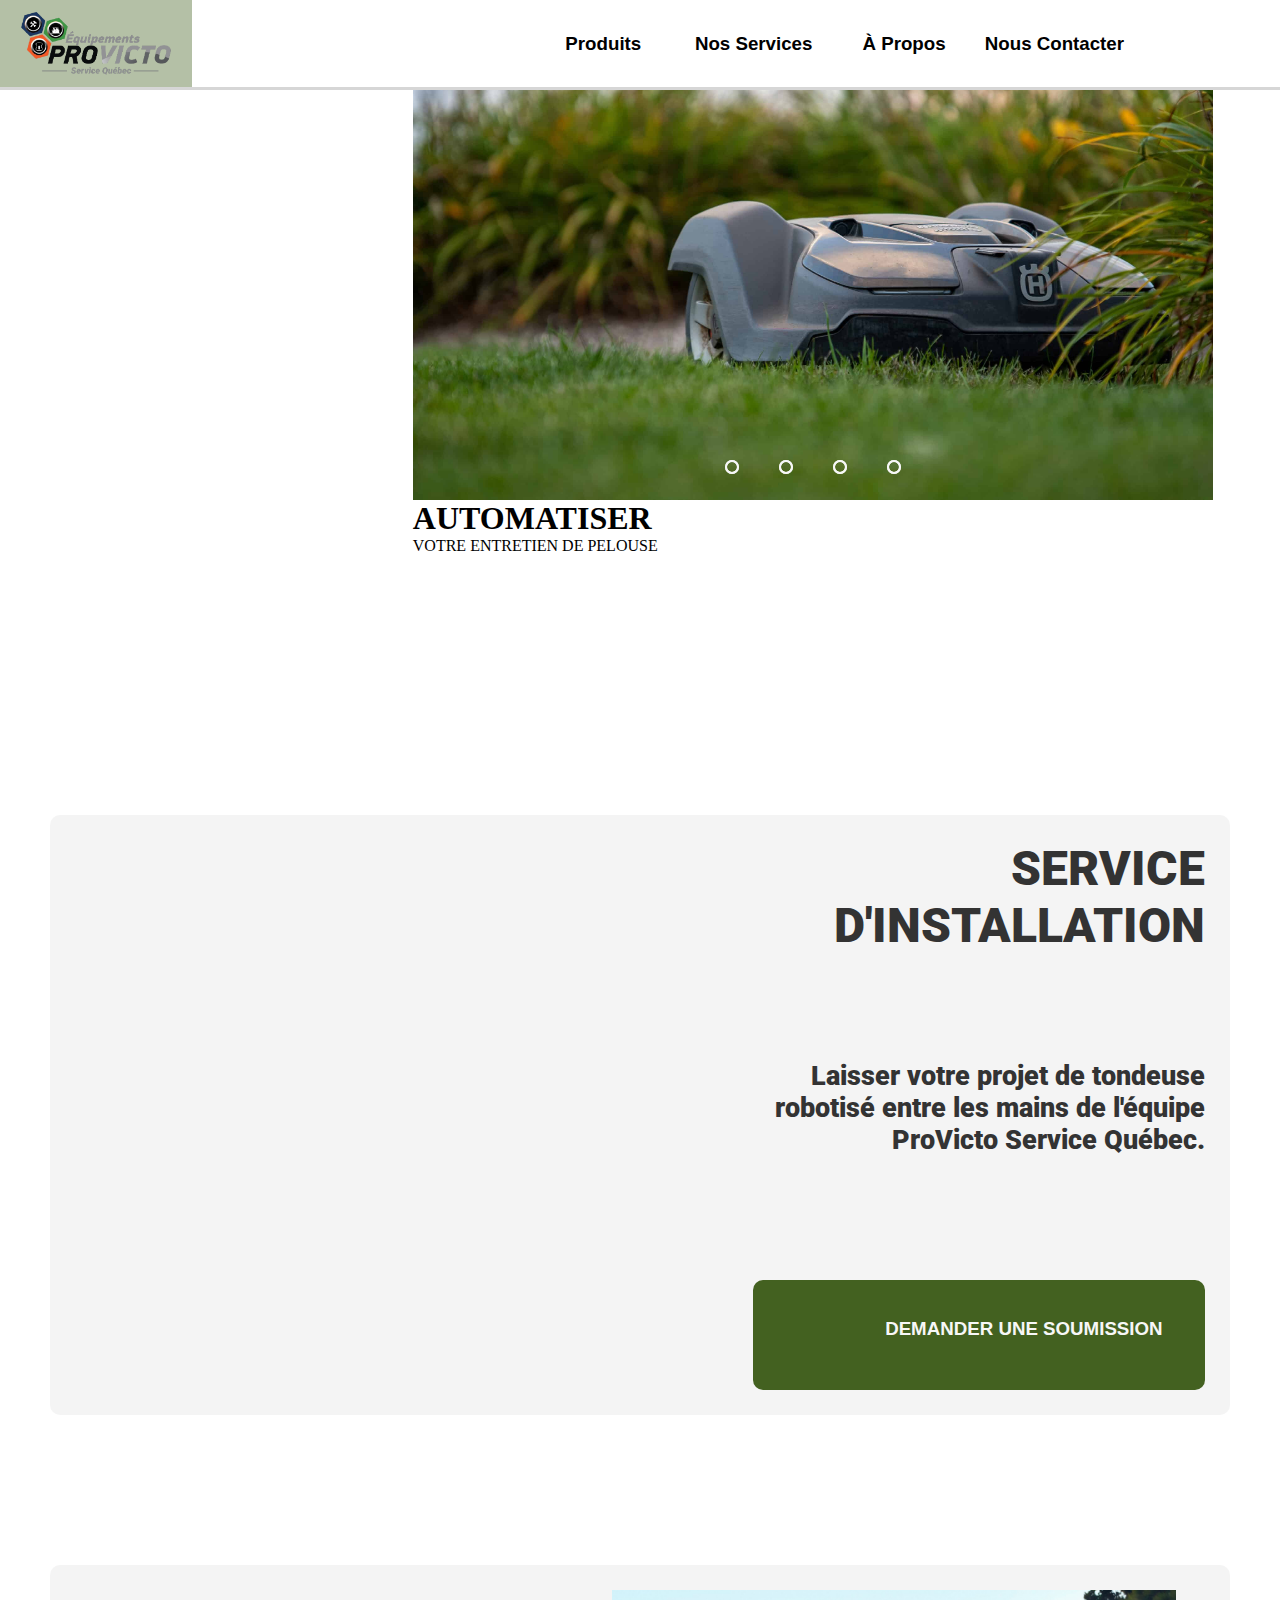
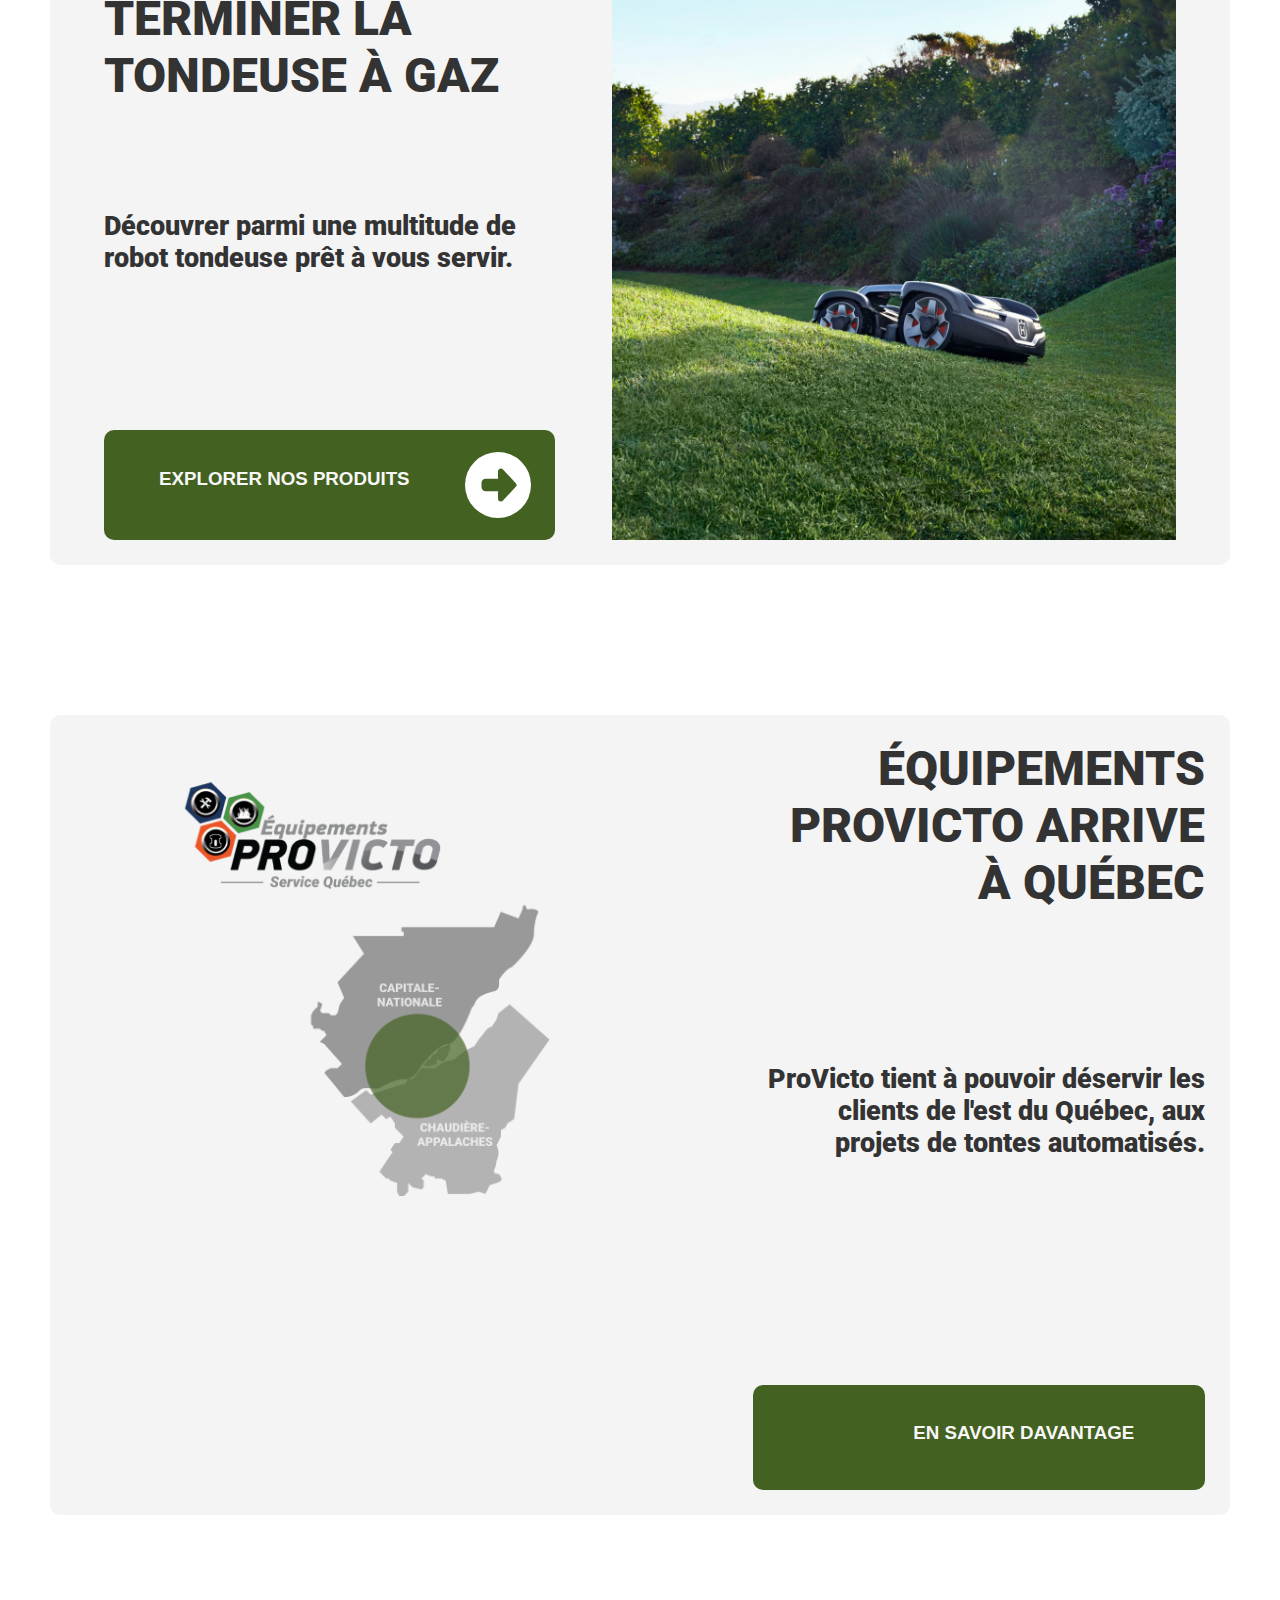
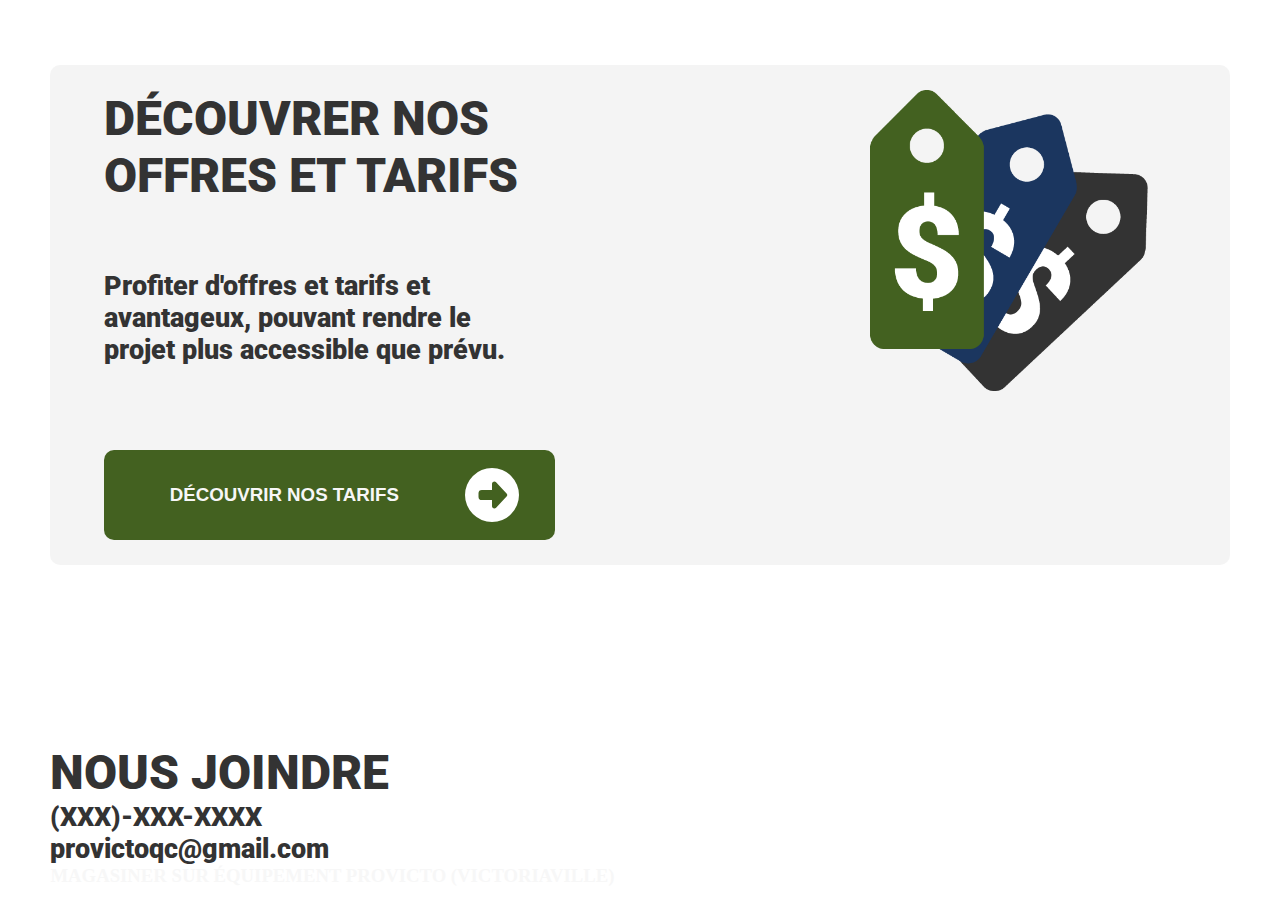
==== commit 68baaf89: "2024-03-19_21-57" ====
--- a/index.html
+++ b/index.html
@@ -26,11 +26,50 @@
           </nav>
     </header>
 
-    <main>
-      <div class="acceuil">
-        <i class="imageAcceuil" alt="Image Automower Husqvarna"></i>
+    <acceuil>
+      <div class="slider">
+        <div class="slides" alt="Image Automower Husqvarna">
+          <!--Radio button start-->
+          <input type="radio" name="radio-btn" id="radio1">
+          <input type="radio" name="radio-btn" id="radio2">
+          <input type="radio" name="radio-btn" id="radio3">
+          <input type="radio" name="radio-btn" id="radio4">
+          <!--Radio button end-->
+          <!--Slide image start-->
+          <div class="slide first">
+            <img src="./style/ImageAcceuilSlider/ROBOT_INTRO.jpg" alt="">
+          </div>
+          <div class="slide">
+            <img src="./style/ImageAcceuilSlider/ROBOT_INTRO_2.jpg" alt="">
+          </div>
+          <div class="slide">
+            <img src="./style/ImageAcceuilSlider/ROBOT_INTRO_3.jpg" alt="">
+          </div>
+          <div class="slide">
+            <img src="./style/ImageAcceuilSlider/ROBOT_INTRO_4.jpg" alt="">
+          </div>
+          <!--Slide image end-->
+          <!--Automatic navigation start-->
+          <div class="navigation-auto">
+            <div class="auto-btn1"></div>
+            <div class="auto-btn2"></div>
+            <div class="auto-btn3"></div>
+            <div class="auto-btn4"></div>
+          </div>
+          <!--Automatic navigation end-->
+        </div>
+        <!--Manual navigation start-->
+        <div class="navigation-manual">
+          <label for="radio1" class="manual-btn"></label>
+          <label for="radio2" class="manual-btn"></label>
+          <label for="radio3" class="manual-btn"></label>
+          <label for="radio4" class="manual-btn"></label>
+        </div>
+        <!--Manual navigation end-->
         <h1>AUTOMATISER</h1><p>VOTRE ENTRETIEN DE PELOUSE</p>
       </div>
+    </acceuil>
+    <main>
       <div class="installation">
         <i class="imgInstallation"></i>
         <h2>SERVICE D'INSTALLATION</h2>
--- a/style/style.css
+++ b/style/style.css
@@ -126,8 +126,8 @@
     justify-content: center;
     align-items: center;
     grid-template-columns: 3% 94% 3%;
-    grid-template-rows: 600px 150px 600px 150px 600px 150px 800px 150px 500px 150px 200px;
-    padding-top: 150px;
+    grid-template-rows: 10px 150px 600px 150px 600px 150px 800px 150px 500px 150px 200px;
+    padding-top: 8%;
 }
 
 
@@ -153,7 +153,7 @@
     background-color: rgb(27, 54, 95);
 }
 /*Acceuil*/
-.acceuil{
+/*.acceuil{
     grid-column-start: 2;
     grid-column-end: 2;
     grid-row-start: 1;
@@ -169,13 +169,8 @@
     grid-column-end: 1;
     grid-row-start: 1;
     grid-row-end: 3;
-    background-image: url("./photo/ROBOT_INTRO.jpg");
-    background-size: 90%;
-    background-repeat: no-repeat;
-    background-position-x: center;
-    background-position-y: center;
-    width: auto;
-    height: auto;
+    width: 100%;
+    height: 100%;
 }
 .acceuil h1{
     grid-column-start: 1;
@@ -193,13 +188,103 @@
     grid-column-end: 1;
     grid-row-start: 3;
     grid-row-end: 3;
-    z-index: 1;
     margin-left: 7%; 
     color: rgb(67, 97, 32);
     font-size: 36pt;
     font-family: "Roboto", sans-serif;
     font-weight: 900;
-}
+}*/
+.slider{
+    width: 800px;
+    height: 500px;
+    grid-column-start: 2;
+    grid-column-end: 2;
+    grid-row-start: 1;
+    grid-row-end: 1;
+    height: 100%;
+    width: 100%;
+    margin-left: 400px;
+}
+.slides{
+    width: 500%;
+    height: 500px;
+    display: flex;
+}
+.slides input{
+    display: none;
+}
+.slide{
+    width: 20%;
+    transition: 2s;
+}
+
+.slide img{
+   width: 800px;
+   height: 500px; 
+}
+/*css for manual slide navigation*/
+.navigation-manual{
+  position: absolute;
+  width: 800px;
+  margin-top: -40px;
+  display: flex;
+  justify-content: center;
+}
+.manual-btn{
+   border: 2px solid rgb(247, 247, 247);
+   padding: 5px;
+   border-radius: 10px;
+   cursor: pointer;
+   transition: 1s; 
+}
+.manual-btn:not(:last-child){
+    margin-right: 40px;
+ }
+ .manual-btn:hover{
+    background: rgb(27, 54, 95);
+ }
+
+ #radio1:checked ~ .first{
+    margin-left: 0;
+ }
+ #radio2:checked ~ .first{
+    margin-left: -20%;
+ }
+ #radio3:checked ~ .first{
+    margin-left: -40%;
+ }
+ #radio4:checked ~ .first{
+    margin-left: -60%;
+ }
+ /*css for automatic navigation*/
+ .navigation-auto{
+    position: absolute;
+    display: flex;
+    width: 800px;
+    justify-content: center;
+    margin-top: 460px;
+ }
+ .navigation-auto div{
+    border: 2px solid rgb(255, 255, 255);
+    padding: 5px;
+    border-radius: 10px;
+    transition: 1s;
+ }
+ .navigation-auto div:not(:last-child){
+    margin-right: 40px;
+ }
+ #radio1:checked ~ .navigation-auto .auto-btn1{
+    background: rgb(27, 54, 95);
+ }
+ #radio2:checked ~ .navigation-auto .auto-btn2{
+    background: rgb(27, 54, 95);
+ }
+ #radio3:checked ~ .navigation-auto .auto-btn3{
+    background: rgb(27, 54, 95);
+ }
+ #radio4:checked ~ .navigation-auto .auto-btn4{
+    background: rgb(27, 54, 95);
+ }
 /*Installation*/
 .installation{
     grid-column-start: 2;
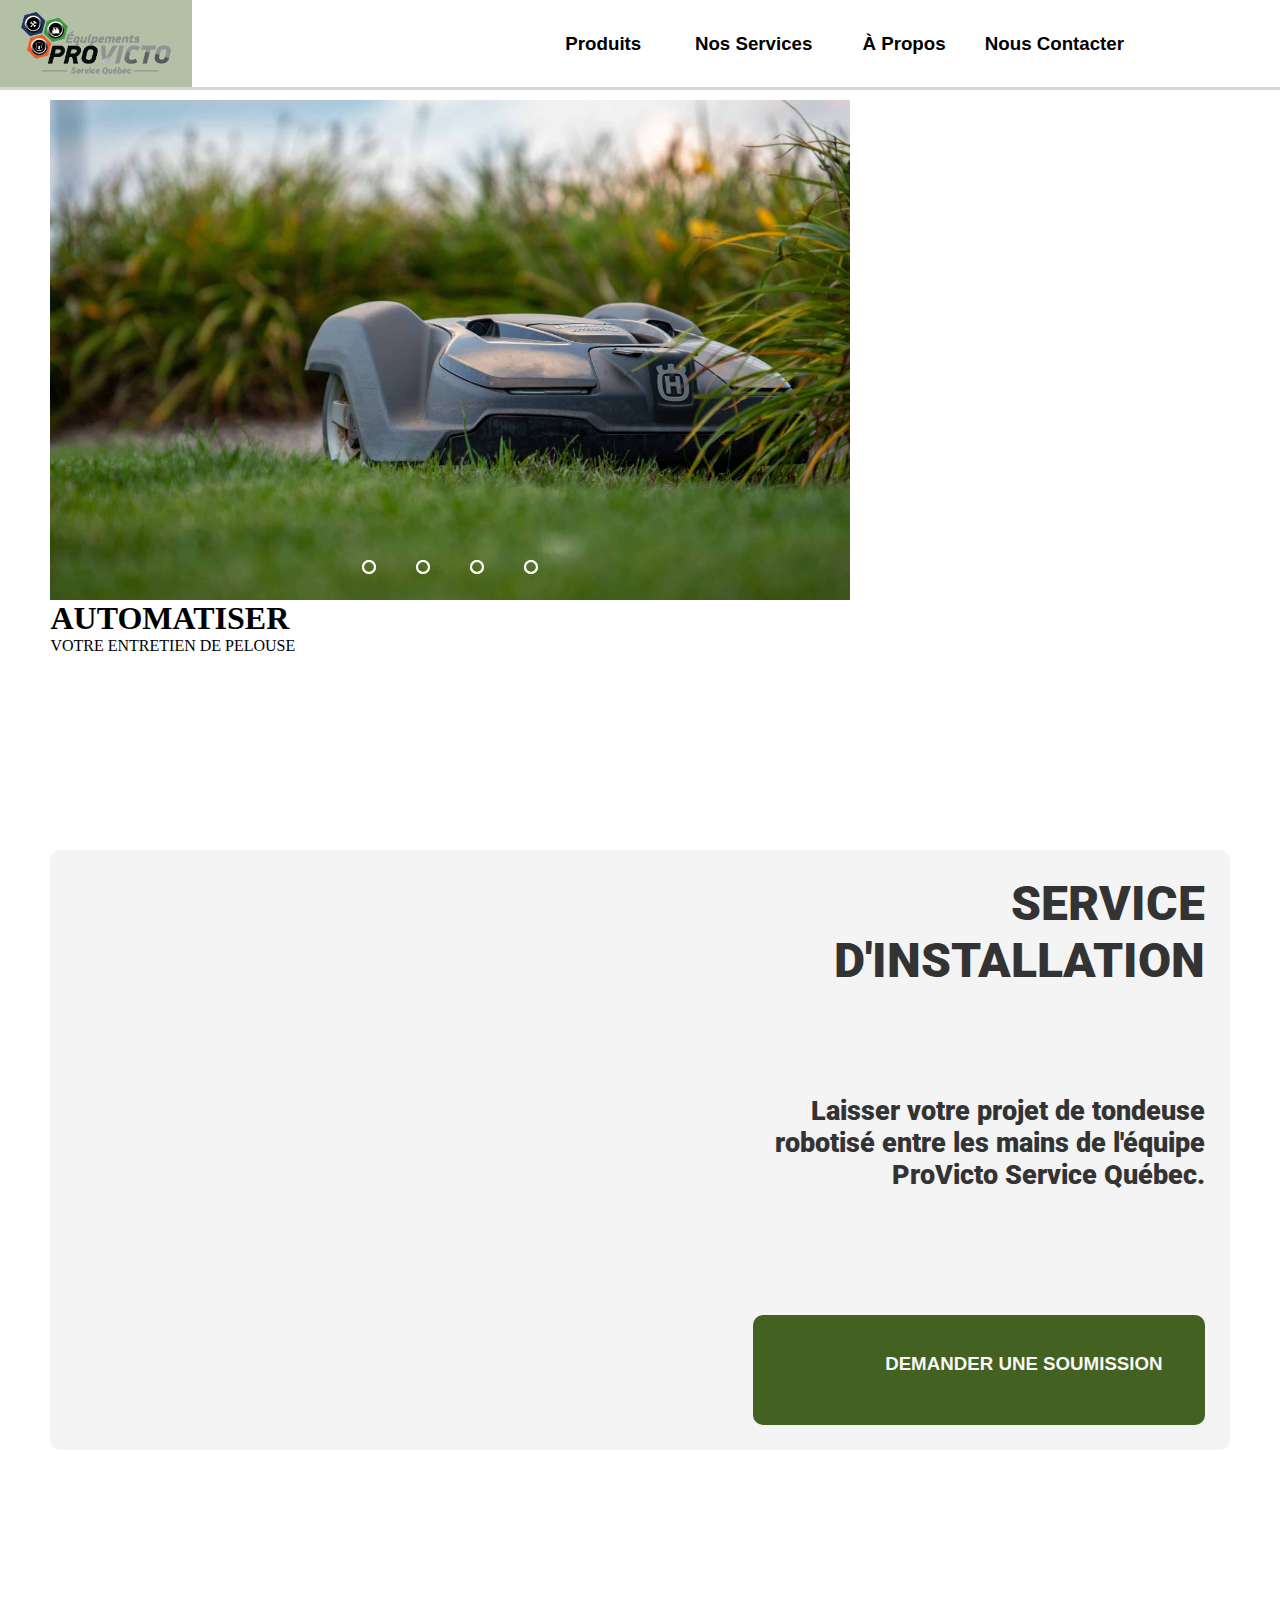
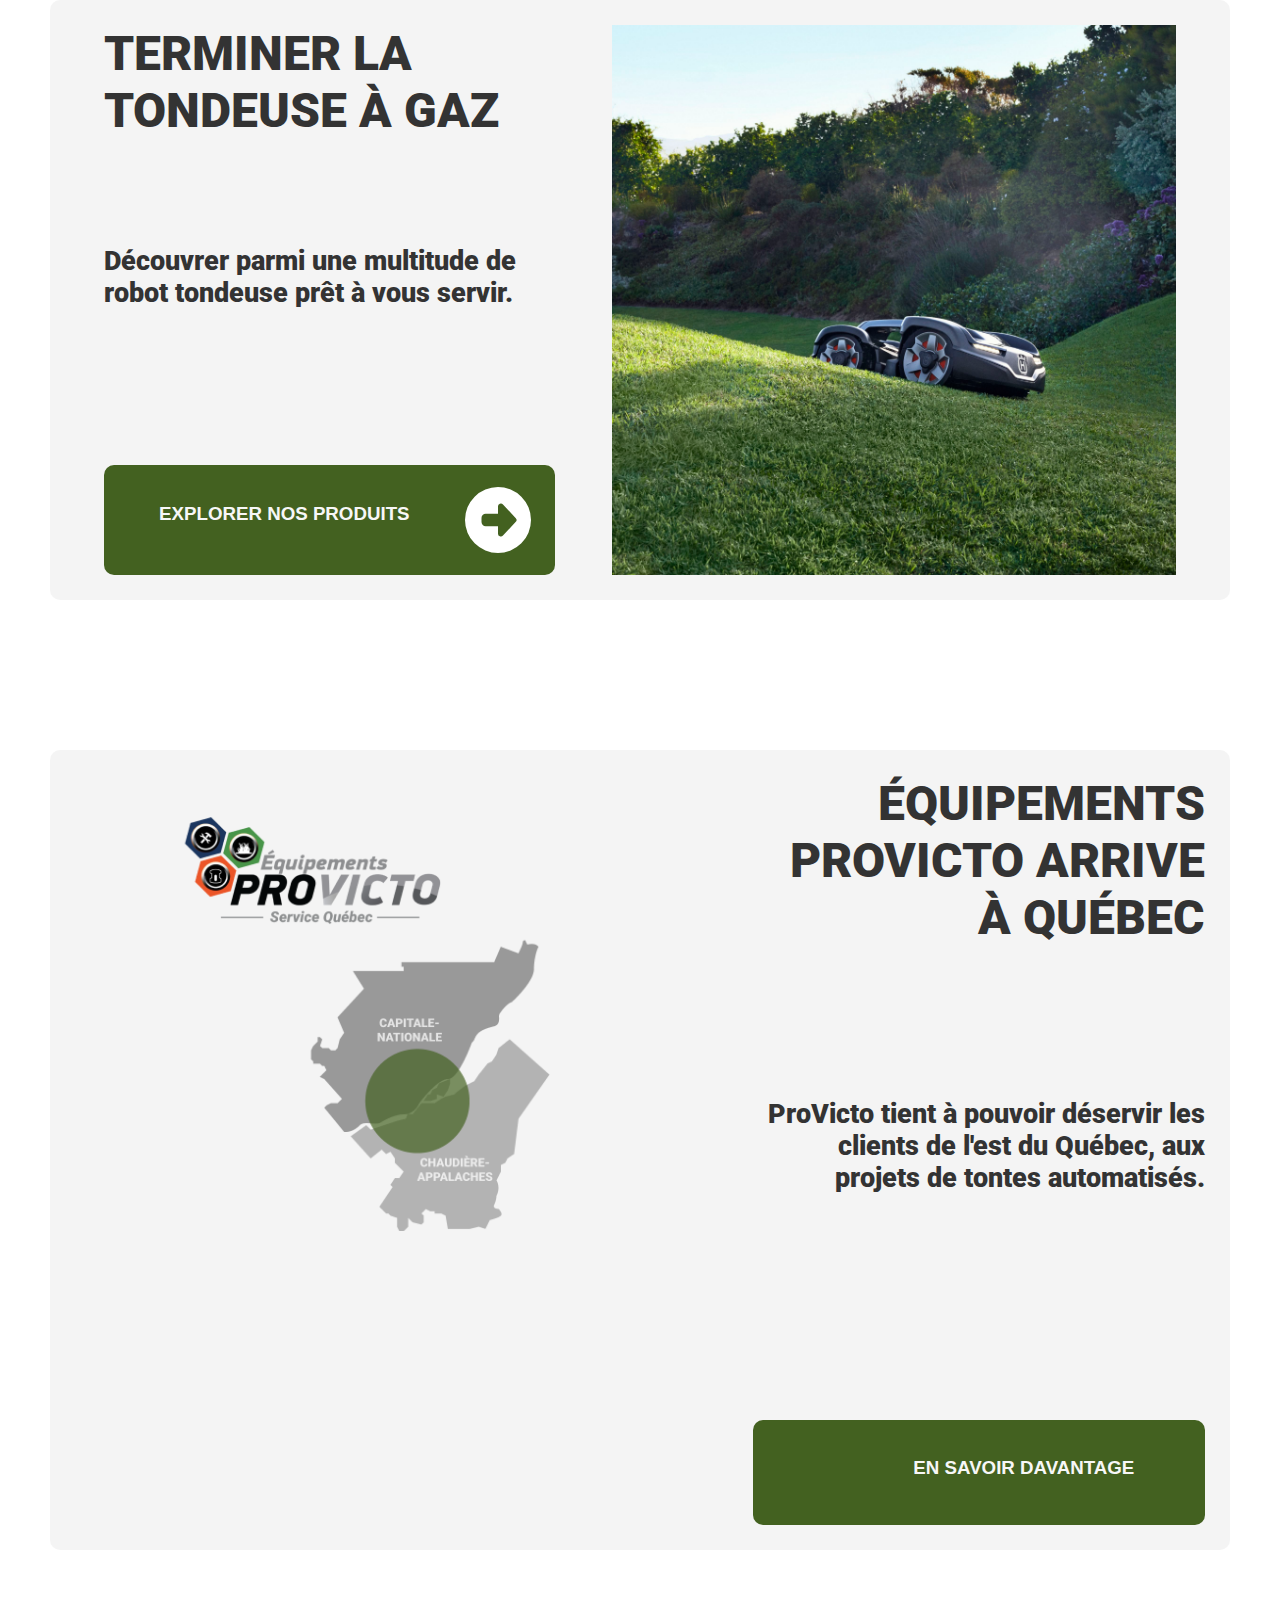
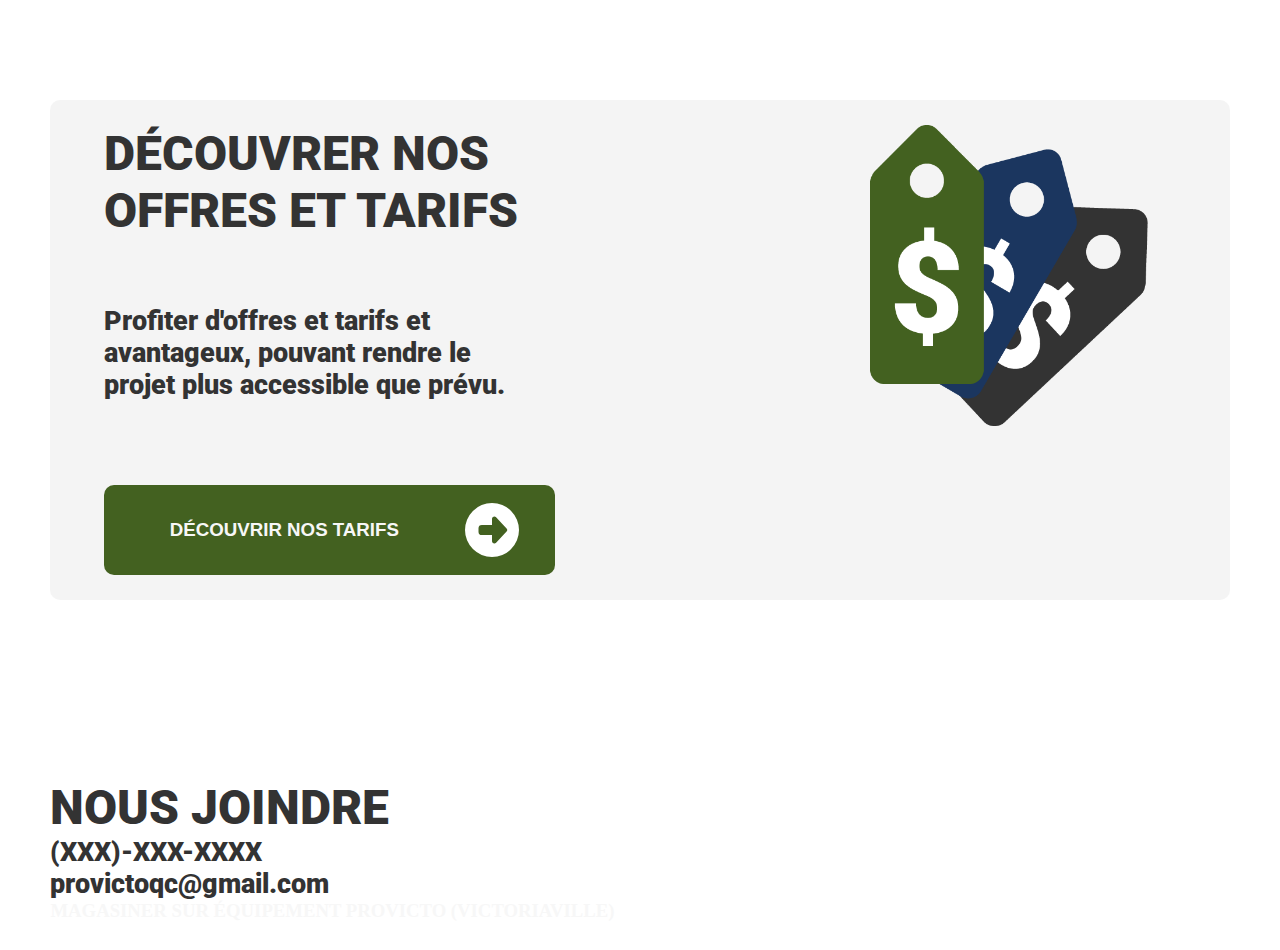
==== commit fe6b3b2f: "2024-03-19_22-02" ====
--- a/index.html
+++ b/index.html
@@ -26,7 +26,7 @@
           </nav>
     </header>
 
-    <acceuil>
+    <main>
       <div class="slider">
         <div class="slides" alt="Image Automower Husqvarna">
           <!--Radio button start-->
@@ -68,8 +68,6 @@
         <!--Manual navigation end-->
         <h1>AUTOMATISER</h1><p>VOTRE ENTRETIEN DE PELOUSE</p>
       </div>
-    </acceuil>
-    <main>
       <div class="installation">
         <i class="imgInstallation"></i>
         <h2>SERVICE D'INSTALLATION</h2>
--- a/style/style.css
+++ b/style/style.css
@@ -126,7 +126,7 @@
     justify-content: center;
     align-items: center;
     grid-template-columns: 3% 94% 3%;
-    grid-template-rows: 10px 150px 600px 150px 600px 150px 800px 150px 500px 150px 200px;
+    grid-template-rows: 600px 150px 600px 150px 600px 150px 800px 150px 500px 150px 200px;
     padding-top: 8%;
 }
 
@@ -203,7 +203,7 @@
     grid-row-end: 1;
     height: 100%;
     width: 100%;
-    margin-left: 400px;
+    overflow: hidden;
 }
 .slides{
     width: 500%;
